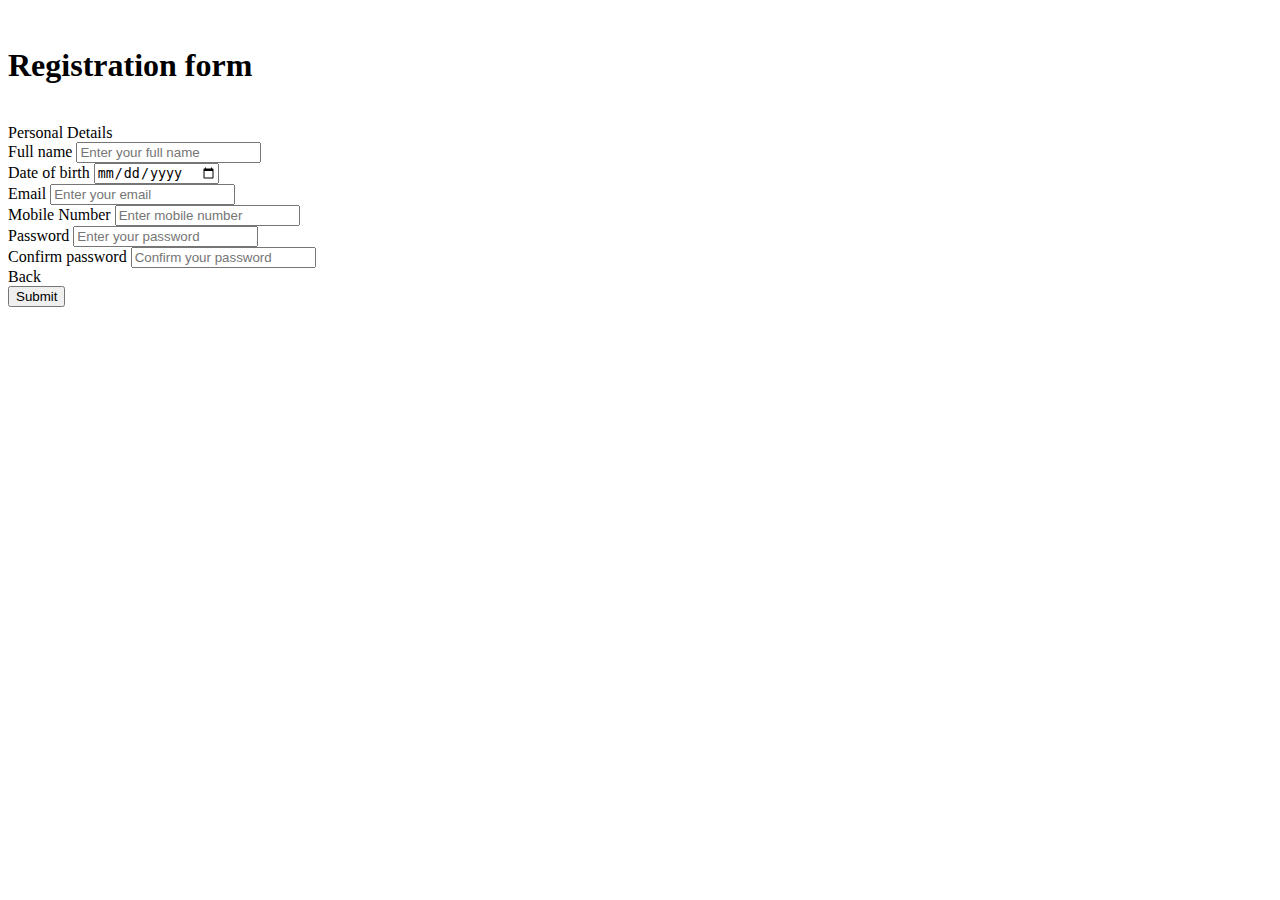
==== innerve form.html @ b62fab98 "Add files via upload" ====
<!DOCTYPE html>
<!-- saved from url=(0051)file:///C:/xampp/htdocs/website/innerve%20form.html -->
<html lang="en"><head><meta http-equiv="Content-Type" content="text/html; charset=UTF-8">
    
    <meta http-equiv="X-UA-Compatible" content="IE=edge">
    <meta name="viewport" content="width=device-width, initial-scale=1.0">
    
    <!----======== CSS ======== -->
    <link rel="stylesheet" href="innerve form_files\stylesheet.css">
     
    <!----===== Iconscout CSS ===== -->
    <link rel="stylesheet" href="./innerve form_files/line.css">

    <!--<title>Responsive Regisration Form </title>--> 
</head>
<body>
    <div class="container"><br>
        <h1 class=" xyz">Registration form </h1><br>
       
        <form action="#" method="post">
            <div class="form first">
                <div class="details personal">
                    <span class="title">Personal Details</span>

                    <div class="fields">
                        <div class="input-field">
                            <label>Full name</label>
                            <input type="text" placeholder="Enter your full name" name="fullname" required="">
                        </div>

                        <div class="input-field">
                            <label>Date of birth</label>
                            <input type="date" placeholder="Enter your dateofbirth" name="dateofbirth" required="">
                        </div>

                        <div class="input-field">
                            <label>Email</label>
                            <input type="text" placeholder="Enter your email" name="email" required="">
                        </div>

                        <div class="input-field">
                            <label>Mobile Number</label>
                            <input type="number" placeholder="Enter mobile number" name="number" required="">
                        </div>
                      
                        <div class="input-field">
                            <label>Password</label>
                            <input type="password" placeholder="Enter your password" name="password" required="">
                        </div>
                        <div class="input-field">
                            <label>Confirm password</label>
                            <input type="password" placeholder="Confirm your password" name="confirm_password" required="">
                        </div>
                      

                      

                       
                            
                          
                        </div>
                        


                        
                    <div class="buttons">
                           <div class="backBtn">
                                <i class="uil uil-navigator"></i>
                                <span class="btnText">Back</span>
                            </div>
                            
                            <button class="sumbit">
                                <span class="btnText">Submit</span>
                                <i class="uil uil-navigator"></i>
                            </button>
                           </div>
                    </div> 
                </div>
            </form>
        </div>
    
        <!--<script src="script.js"></script>-->
    
    
    </body></html>
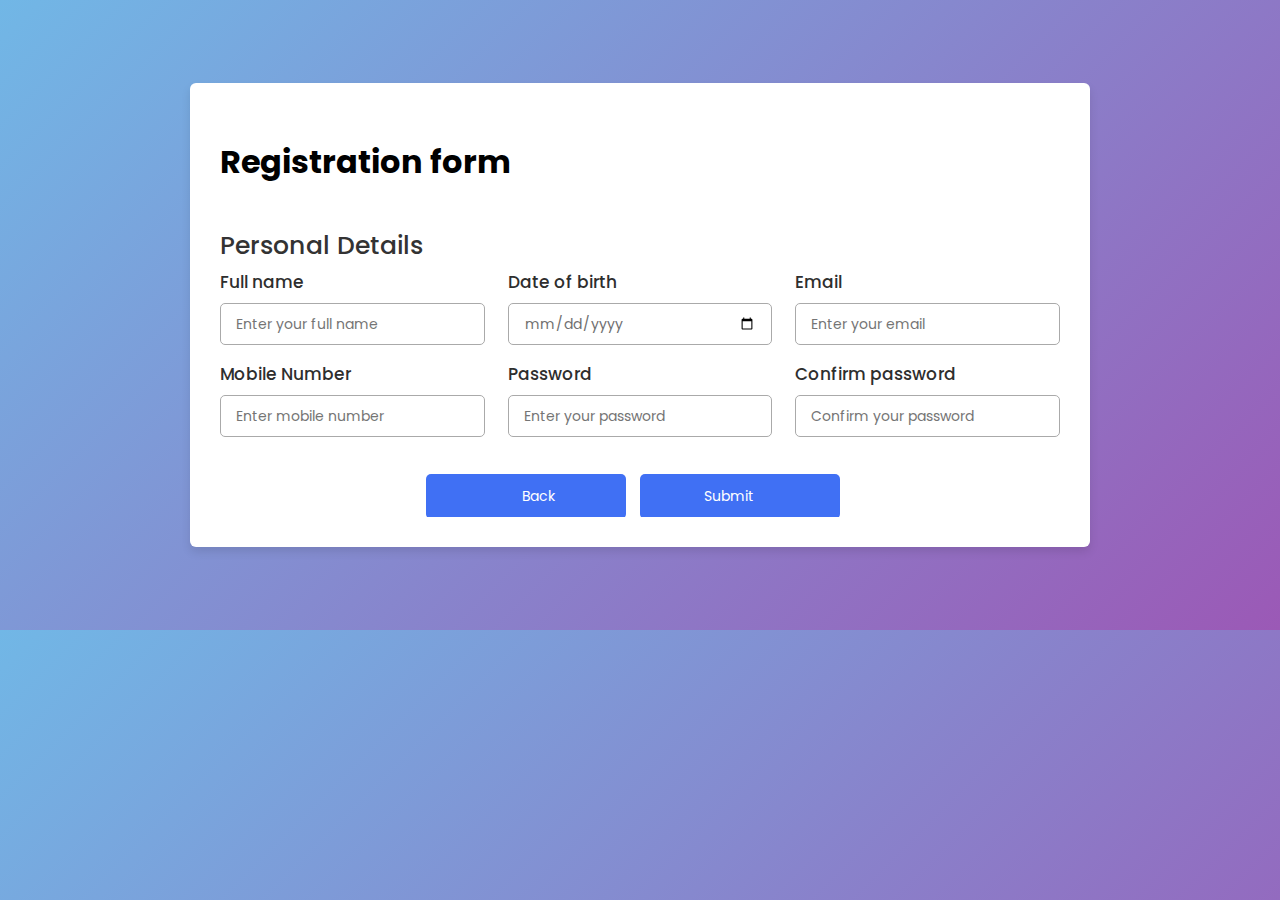
==== commit b8850f6a: "Update innerve form.html" ====
--- a/innerve form.html
+++ b/innerve form.html
@@ -6,10 +6,10 @@
     <meta name="viewport" content="width=device-width, initial-scale=1.0">
     
     <!----======== CSS ======== -->
-    <link rel="stylesheet" href="innerve form_files\stylesheet.css">
+    <link rel="stylesheet" href="stylesheet.css">
      
     <!----===== Iconscout CSS ===== -->
-    <link rel="stylesheet" href="./innerve form_files/line.css">
+    <link rel="stylesheet" href="line.css">
 
     <!--<title>Responsive Regisration Form </title>--> 
 </head>
@@ -82,4 +82,4 @@
         <!--<script src="script.js"></script>-->
     
     
-    </body></html>+    </body></html>
--- a/stylesheet.css
+++ b/stylesheet.css
@@ -0,0 +1,187 @@
+/* ===== Google Font Import - Poppins ===== */
+@import url('https://fonts.googleapis.com/css2?family=Poppins:wght@200;300;400;500;600&display=swap');
+*{
+    margin: 0;
+    padding: 0;
+    box-sizing: border-box;
+    font-family: 'Poppins', sans-serif;
+}
+body{
+    min-height: 70vh;
+    display: flex;
+    align-items: center;
+    justify-content: center;
+    padding: 20px;
+    background:linear-gradient(135deg,#71b7e6,#9b59b6);
+}
+.container{
+    position: relative;
+    max-width: 900px;
+    width: 100%;
+    border-radius: 6px;
+    
+    padding: 30px;
+    margin: 0 15px;
+    background-color: #fff;
+    box-shadow: 0 5px 10px rgba(0,0,0,0.1);
+}
+
+
+
+.container header{
+    position: relative;
+    font-size: 30px;
+    font-weight: 600;
+    color: #333;
+}
+.container header::before{
+    content: "";
+    position: absolute;
+    left: 0;
+    bottom: 0px;
+    height: 3px;
+    width: 27px;
+    border-radius: 8px;
+    background-color: #4070f4;
+}
+.container form{
+    position: relative;
+    margin-top: 16px;
+    min-height: 290px;
+    background-color: rgba(255, 255, 255, 0.549);
+    overflow: hidden;
+}
+.container form .form{
+    position: absolute;
+    background-color: #fff;
+    transition: 0.3s ease;
+}
+.container form .form.second{
+    opacity: 0;
+    pointer-events: none;
+    transform: translateX(100%);
+}
+form.secActive .form.second{
+    opacity: 1;
+    pointer-events: auto;
+    transform: translateX(0);
+}
+form.secActive .form.first{
+    opacity: 0;
+    pointer-events: none;
+    transform: translateX(-100%);
+}
+.container form .title{
+    display: block;
+    margin-bottom: 0px;
+    font-size: 25px;
+    font-weight: 500;
+    margin: 0px 0;
+    color: #333;
+}
+.container form .fields{
+    display: flex;
+    align-items: center;
+    justify-content: space-between;
+    flex-wrap: wrap;
+}
+form .fields .input-field{
+    display: flex;
+    width: calc(100% / 3 - 15px);
+    flex-direction: column;
+    margin: 4px 0;
+}
+.input-field label{
+    font-size: 17px;
+    font-weight: 500;
+    color: #2e2e2e;
+}
+.input-field input, select{
+    outline: none;
+    font-size: 14px;
+    font-weight: 400;
+    color: #333;
+    border-radius: 5px;
+    border: 1px solid #aaa;
+    padding: 0 15px;
+    height: 42px;
+    margin: 8px 0;
+}
+
+
+.input-field input :focus,
+.input-field select:focus{
+    box-shadow: 0 3px 6px rgba(0,0,0,0.13);
+}
+.input-field select,
+.input-field input[type="date"]{
+    color: #707070;
+}
+.input-field input[type="date"]:valid{
+    color: #333;
+}
+.container form .buttons{
+    display: flex;
+    align-items: center;
+    justify-content: center;
+}
+
+
+.container form button, .backBtn{
+    display: flex;
+    align-items: center;
+    justify-content: center;
+    height: 45px;
+    max-width: 200px;
+    width: 100%;
+    border: none;
+    outline: none;
+    color: #fff;
+    border-radius: 5px;
+    margin: 25px 0;
+    background-color: #4070f4;
+    transition: all 0.3s linear;
+    cursor: pointer;
+}
+.container form .btnText{
+    font-size: 14px;
+    font-weight: 400;
+}
+form button:hover{
+    background-color: #265df2;
+}
+form button i,
+form .backBtn i{
+    margin: 0 6px;
+}
+form .backBtn i{
+    transform: rotate(180deg);
+}
+form .buttons{
+    display: flex;
+    align-items: center;
+}
+form .buttons button , .backBtn{
+    margin-right: 14px;
+}
+
+@media (max-width: 750px) {
+    .container{
+        max-width: 100%;
+    }
+    .container form{
+        overflow-y: scroll;
+    }
+    .container form::-webkit-scrollbar{
+       display: none;
+    }
+    form .fields .input-field{
+        width: calc(100% / 2 - 15px);
+    }
+}
+
+@media (max-width: 550px) {
+    form .fields .input-field{
+        width: 100%;
+    }
+}
--- a/line.css
+++ b/line.css
@@ -0,0 +1 @@
+@font-face{font-family:unicons-line;src:url(../fonts/line/unicons-0.eot);src:url(../fonts/line/unicons-0.eot#iefix) format('embedded-opentype'),url(../fonts/line/unicons-0.woff2) format('woff2'),url(../fonts/line/unicons-0.woff) format('woff'),url(../fonts/line/unicons-0.ttf) format('truetype'),url(../fonts/line/unicons-0.svg#unicons) format('svg');font-weight:400;font-style:normal;unicode-range:U+E800-E83B}@font-face{font-family:unicons-line;src:url(../fonts/line/unicons-1.eot);src:url(../fonts/line/unicons-1.eot#iefix) format('embedded-opentype'),url(../fonts/line/unicons-1.woff2) format('woff2'),url(../fonts/line/unicons-1.woff) format('woff'),url(../fonts/line/unicons-1.ttf) format('truetype'),url(../fonts/line/unicons-1.svg#unicons) format('svg');font-weight:400;font-style:normal;unicode-range:U+E83C-E877}@font-face{font-family:unicons-line;src:url(../fonts/line/unicons-10.eot);src:url(../fonts/line/unicons-10.eot#iefix) format('embedded-opentype'),url(../fonts/line/unicons-10.woff2) format('woff2'),url(../fonts/line/unicons-10.woff) format('woff'),url(../fonts/line/unicons-10.ttf) format('truetype'),url(../fonts/line/unicons-10.svg#unicons) format('svg');font-weight:400;font-style:normal;unicode-range:U+EA5B-EA96}@font-face{font-family:unicons-line;src:url(../fonts/line/unicons-11.eot);src:url(../fonts/line/unicons-11.eot#iefix) format('embedded-opentype'),url(../fonts/line/unicons-11.woff2) format('woff2'),url(../fonts/line/unicons-11.woff) format('woff'),url(../fonts/line/unicons-11.ttf) format('truetype'),url(../fonts/line/unicons-11.svg#unicons) format('svg');font-weight:400;font-style:normal;unicode-range:U+EA97-EAD4}@font-face{font-family:unicons-line;src:url(../fonts/line/unicons-12.eot);src:url(../fonts/line/unicons-12.eot#iefix) format('embedded-opentype'),url(../fonts/line/unicons-12.woff2) format('woff2'),url(../fonts/line/unicons-12.woff) format('woff'),url(../fonts/line/unicons-12.ttf) format('truetype'),url(../fonts/line/unicons-12.svg#unicons) format('svg');font-weight:400;font-style:normal;unicode-range:U+EAD5-EB11}@font-face{font-family:unicons-line;src:url(../fonts/line/unicons-13.eot);src:url(../fonts/line/unicons-13.eot#iefix) format('embedded-opentype'),url(../fonts/line/unicons-13.woff2) format('woff2'),url(../fonts/line/unicons-13.woff) format('woff'),url(../fonts/line/unicons-13.ttf) format('truetype'),url(../fonts/line/unicons-13.svg#unicons) format('svg');font-weight:400;font-style:normal;unicode-range:U+EB12-EB4D}@font-face{font-family:unicons-line;src:url(../fonts/line/unicons-14.eot);src:url(../fonts/line/unicons-14.eot#iefix) format('embedded-opentype'),url(../fonts/line/unicons-14.woff2) format('woff2'),url(../fonts/line/unicons-14.woff) format('woff'),url(../fonts/line/unicons-14.ttf) format('truetype'),url(../fonts/line/unicons-14.svg#unicons) format('svg');font-weight:400;font-style:normal;unicode-range:U+EB4E-EB89}@font-face{font-family:unicons-line;src:url(../fonts/line/unicons-15.eot);src:url(../fonts/line/unicons-15.eot#iefix) format('embedded-opentype'),url(../fonts/line/unicons-15.woff2) format('woff2'),url(../fonts/line/unicons-15.woff) format('woff'),url(../fonts/line/unicons-15.ttf) format('truetype'),url(../fonts/line/unicons-15.svg#unicons) format('svg');font-weight:400;font-style:normal;unicode-range:U+EB8A-EBC5}@font-face{font-family:unicons-line;src:url(../fonts/line/unicons-16.eot);src:url(../fonts/line/unicons-16.eot#iefix) format('embedded-opentype'),url(../fonts/line/unicons-16.woff2) format('woff2'),url(../fonts/line/unicons-16.woff) format('woff'),url(../fonts/line/unicons-16.ttf) format('truetype'),url(../fonts/line/unicons-16.svg#unicons) format('svg');font-weight:400;font-style:normal;unicode-range:U+EBC6-EC01}@font-face{font-family:unicons-line;src:url(../fonts/line/unicons-17.eot);src:url(../fonts/line/unicons-17.eot#iefix) format('embedded-opentype'),url(../fonts/line/unicons-17.woff2) format('woff2'),url(../fonts/line/unicons-17.woff) format('woff'),url(../fonts/line/unicons-17.ttf) format('truetype'),url(../fonts/line/unicons-17.svg#unicons) format('svg');font-weight:400;font-style:normal;unicode-range:U+EC02-EC3D}@font-face{font-family:unicons-line;src:url(../fonts/line/unicons-18.eot);src:url(../fonts/line/unicons-18.eot#iefix) format('embedded-opentype'),url(../fonts/line/unicons-18.woff2) format('woff2'),url(../fonts/line/unicons-18.woff) format('woff'),url(../fonts/line/unicons-18.ttf) format('truetype'),url(../fonts/line/unicons-18.svg#unicons) format('svg');font-weight:400;font-style:normal;unicode-range:U+EC3E-EC79}@font-face{font-family:unicons-line;src:url(../fonts/line/unicons-19.eot);src:url(../fonts/line/unicons-19.eot#iefix) format('embedded-opentype'),url(../fonts/line/unicons-19.woff2) format('woff2'),url(../fonts/line/unicons-19.woff) format('woff'),url(../fonts/line/unicons-19.ttf) format('truetype'),url(../fonts/line/unicons-19.svg#unicons) format('svg');font-weight:400;font-style:normal;unicode-range:U+EC7A-ECB5}@font-face{font-family:unicons-line;src:url(../fonts/line/unicons-2.eot);src:url(../fonts/line/unicons-2.eot#iefix) format('embedded-opentype'),url(../fonts/line/unicons-2.woff2) format('woff2'),url(../fonts/line/unicons-2.woff) format('woff'),url(../fonts/line/unicons-2.ttf) format('truetype'),url(../fonts/line/unicons-2.svg#unicons) format('svg');font-weight:400;font-style:normal;unicode-range:U+E878-E8B3}@font-face{font-family:unicons-line;src:url(../fonts/line/unicons-20.eot);src:url(../fonts/line/unicons-20.eot#iefix) format('embedded-opentype'),url(../fonts/line/unicons-20.woff2) format('woff2'),url(../fonts/line/unicons-20.woff) format('woff'),url(../fonts/line/unicons-20.ttf) format('truetype'),url(../fonts/line/unicons-20.svg#unicons) format('svg');font-weight:400;font-style:normal;unicode-range:U+ECB6-ECB9}@font-face{font-family:unicons-line;src:url(../fonts/line/unicons-3.eot);src:url(../fonts/line/unicons-3.eot#iefix) format('embedded-opentype'),url(../fonts/line/unicons-3.woff2) format('woff2'),url(../fonts/line/unicons-3.woff) format('woff'),url(../fonts/line/unicons-3.ttf) format('truetype'),url(../fonts/line/unicons-3.svg#unicons) format('svg');font-weight:400;font-style:normal;unicode-range:U+E8B4-E8EF}@font-face{font-family:unicons-line;src:url(../fonts/line/unicons-4.eot);src:url(../fonts/line/unicons-4.eot#iefix) format('embedded-opentype'),url(../fonts/line/unicons-4.woff2) format('woff2'),url(../fonts/line/unicons-4.woff) format('woff'),url(../fonts/line/unicons-4.ttf) format('truetype'),url(../fonts/line/unicons-4.svg#unicons) format('svg');font-weight:400;font-style:normal;unicode-range:U+E8F0-E92B}@font-face{font-family:unicons-line;src:url(../fonts/line/unicons-5.eot);src:url(../fonts/line/unicons-5.eot#iefix) format('embedded-opentype'),url(../fonts/line/unicons-5.woff2) format('woff2'),url(../fonts/line/unicons-5.woff) format('woff'),url(../fonts/line/unicons-5.ttf) format('truetype'),url(../fonts/line/unicons-5.svg#unicons) format('svg');font-weight:400;font-style:normal;unicode-range:U+E92C-E967}@font-face{font-family:unicons-line;src:url(../fonts/line/unicons-6.eot);src:url(../fonts/line/unicons-6.eot#iefix) format('embedded-opentype'),url(../fonts/line/unicons-6.woff2) format('woff2'),url(../fonts/line/unicons-6.woff) format('woff'),url(../fonts/line/unicons-6.ttf) format('truetype'),url(../fonts/line/unicons-6.svg#unicons) format('svg');font-weight:400;font-style:normal;unicode-range:U+E968-E9A4}@font-face{font-family:unicons-line;src:url(../fonts/line/unicons-7.eot);src:url(../fonts/line/unicons-7.eot#iefix) format('embedded-opentype'),url(../fonts/line/unicons-7.woff2) format('woff2'),url(../fonts/line/unicons-7.woff) format('woff'),url(../fonts/line/unicons-7.ttf) format('truetype'),url(../fonts/line/unicons-7.svg#unicons) format('svg');font-weight:400;font-style:normal;unicode-range:U+E9A5-E9E1}@font-face{font-family:unicons-line;src:url(../fonts/line/unicons-8.eot);src:url(../fonts/line/unicons-8.eot#iefix) format('embedded-opentype'),url(../fonts/line/unicons-8.woff2) format('woff2'),url(../fonts/line/unicons-8.woff) format('woff'),url(../fonts/line/unicons-8.ttf) format('truetype'),url(../fonts/line/unicons-8.svg#unicons) format('svg');font-weight:400;font-style:normal;unicode-range:U+E9E2-EA1D}@font-face{font-family:unicons-line;src:url(../fonts/line/unicons-9.eot);src:url(../fonts/line/unicons-9.eot#iefix) format('embedded-opentype'),url(../fonts/line/unicons-9.woff2) format('woff2'),url(../fonts/line/unicons-9.woff) format('woff'),url(../fonts/line/unicons-9.ttf) format('truetype'),url(../fonts/line/unicons-9.svg#unicons) format('svg');font-weight:400;font-style:normal;unicode-range:U+EA1E-EA5A}[class^=uil-]:before,[class*=" uil-"]:before{font-family:unicons-line;font-style:normal;font-weight:400;speak:none;display:inline-block;text-decoration:inherit;font-variant:normal;text-transform:none;line-height:1;-webkit-font-smoothing:antialiased;-moz-osx-font-smoothing:grayscale}[class*=uil-].flip-horizontal:before{transform:scaleX(-1)}[class*=uil-].flip-horizontal.rotate-90:before{transform:rotate(90deg) scaleX(-1)}[class*=uil-].flip-horizontal.rotate-180:before{transform:rotate(180deg) scaleX(-1)}[class*=uil-].flip-horizontal.rotate-270:before{transform:rotate(270deg) scaleX(-1)}[class*=uil-].flip-horizontal.flip-vertical:before{transform:scale(-1)}[class*=uil-].flip-horizontal.flip-vertical.rotate-90:before{transform:rotate(90deg) scale(-1)}[class*=uil-].flip-horizontal.flip-vertical.rotate-180:before{transform:rotate(180deg) scale(-1)}[class*=uil-].flip-horizontal.flip-vertical.rotate-270:before{transform:rotate(270deg) scale(-1)}[class*=uil-].flip-vertical:before{transform:scaleY(-1)}[class*=uil-].flip-vertical.rotate-90:before{transform:rotate(90deg) scaleY(-1)}[class*=uil-].flip-vertical.rotate-180:before{transform:rotate(180deg) scaleY(-1)}[class*=uil-].flip-vertical.rotate-270:before{transform:rotate(270deg) scaleY(-1)}[class*=uil-].rotate-90:before{transform:rotate(90deg)}[class*=uil-].rotate-180:before{transform:rotate(180deg)}[class*=uil-].rotate-270:before{transform:rotate(270deg)}.uil-comment-block:before{content:'\e800'}.uil-comment-alt-edit:before{content:'\e801'}.uil-comments:before{content:'\e802'}.uil-comment-alt-search:before{content:'\e803'}.uil-comment-shield:before{content:'\e804'}.uil-comment-alt-dots:before{content:'\e805'}.uil-comment-download:before{content:'\e806'}.uil-comment-check:before{content:'\e807'}.uil-comment-alt-chart-lines:before{content:'\e808'}.uil-comment-alt-download:before{content:'\e809'}.uil-comment-alt-lock:before{content:'\e80a'}.uil-comment-medical:before{content:'\e80b'}.uil-comment-alt-heart:before{content:'\e80c'}.uil-comment:before{content:'\e80d'}.uil-comment-alt-share:before{content:'\e80e'}.uil-comment-alt-upload:before{content:'\e80f'}.uil-comment-dots:before{content:'\e810'}.uil-comment-alt-lines:before{content:'\e811'}.uil-comment-lock:before{content:'\e812'}.uil-comment-heart:before{content:'\e813'}.uil-comment-info-alt:before{content:'\e814'}.uil-comment-upload:before{content:'\e815'}.uil-comment-alt-medical:before{content:'\e816'}.uil-chat-info:before{content:'\e817'}.uil-comment-alt-notes:before{content:'\e818'}.uil-comment-alt-plus:before{content:'\e819'}.uil-comment-alt-image:before{content:'\e81a'}.uil-comment-share:before{content:'\e81b'}.uil-comment-edit:before{content:'\e81c'}.uil-comment-alt-block:before{content:'\e81d'}.uil-comment-chart-line:before{content:'\e81e'}.uil-comment-alt-question:before{content:'\e81f'}.uil-comment-lines:before{content:'\e820'}.uil-comment-redo:before{content:'\e821'}.uil-comment-alt-check:before{content:'\e822'}.uil-comment-alt-shield:before{content:'\e823'}.uil-chat:before{content:'\e824'}.uil-comment-alt-message:before{content:'\e825'}.uil-comment-search:before{content:'\e826'}.uil-chat-bubble-user:before{content:'\e827'}.uil-comments-alt:before{content:'\e828'}.uil-comment-image:before{content:'\e829'}.uil-comment-alt:before{content:'\e82a'}.uil-comment-verify:before{content:'\e82b'}.uil-comment-plus:before{content:'\e82c'}.uil-comment-question:before{content:'\e82d'}.uil-comment-notes:before{content:'\e82e'}.uil-comment-alt-exclamation:before{content:'\e82f'}.uil-comment-exclamation:before{content:'\e830'}.uil-no-entry:before{content:'\e831'}.uil-screw:before{content:'\e832'}.uil-tape:before{content:'\e833'}.uil-paint-tool:before{content:'\e834'}.uil-comment-alt-verify:before{content:'\e835'}.uil-comment-alt-redo:before{content:'\e836'}.uil-trowel:before{content:'\e837'}.uil-drill:before{content:'\e838'}.uil-comment-info:before{content:'\e839'}.uil-jackhammer:before{content:'\e83a'}.uil-comment-alt-info:before{content:'\e83b'}.uil-wheel-barrow:before{content:'\e83c'}.uil-comment-message:before{content:'\e83d'}.uil-shovel:before{content:'\e83e'}.uil-keyhole-square:before{content:'\e83f'}.uil-keyhole-circle:before{content:'\e840'}.uil-traffic-barrier:before{content:'\e841'}.uil-keyhole-square-full:before{content:'\e842'}.uil-wall:before{content:'\e843'}.uil-constructor:before{content:'\e844'}.uil-hard-hat:before{content:'\e845'}.uil-shield-exclamation:before{content:'\e846'}.uil-lock-open-alt:before{content:'\e847'}.uil-unlock:before{content:'\e848'}.uil-unlock-alt:before{content:'\e849'}.uil-heart-alt:before{content:'\e84a'}.uil-octagon:before{content:'\e84b'}.uil-lock:before{content:'\e84c'}.uil-triangle:before{content:'\e84d'}.uil-star:before{content:'\e84e'}.uil-shield-slash:before{content:'\e84f'}.uil-lock-access:before{content:'\e850'}.uil-pentagon:before{content:'\e851'}.uil-shield-check:before{content:'\e852'}.uil-square:before{content:'\e853'}.uil-shield-question:before{content:'\e854'}.uil-padlock:before{content:'\e855'}.uil-wheelchair:before{content:'\e856'}.uil-lock-alt:before{content:'\e857'}.uil-polygon:before{content:'\e858'}.uil-circle:before{content:'\e859'}.uil-copyright:before{content:'\e85a'}.uil-closed-captioning:before{content:'\e85b'}.uil-trademark:before{content:'\e85c'}.uil-heart:before{content:'\e85d'}.uil-parking-circle:before{content:'\e85e'}.uil-mars:before{content:'\e85f'}.uil-sad-squint:before{content:'\e860'}.uil-registered:before{content:'\e861'}.uil-nerd:before{content:'\e862'}.uil-smile:before{content:'\e863'}.uil-meh-alt:before{content:'\e864'}.uil-annoyed:before{content:'\e865'}.uil-sad-dizzy:before{content:'\e866'}.uil-sad:before{content:'\e867'}.uil-servicemark:before{content:'\e868'}.uil-closed-captioning-slash:before{content:'\e869'}.uil-venus:before{content:'\e86a'}.uil-creative-commons-pd:before{content:'\e86b'}.uil-frown:before{content:'\e86c'}.uil-accessible-icon-alt:before{content:'\e86d'}.uil-squint:before{content:'\e86e'}.uil-meh:before{content:'\e86f'}.uil-silence:before{content:'\e870'}.uil-dizzy-meh:before{content:'\e871'}.uil-parking-square:before{content:'\e872'}.uil-shield:before{content:'\e873'}.uil-smile-dizzy:before{content:'\e874'}.uil-ninja:before{content:'\e875'}.uil-smile-beam:before{content:'\e876'}.uil-laughing:before{content:'\e877'}.uil-previous:before{content:'\ea5b'}.uil-film:before{content:'\ea5c'}.uil-image-broken:before{content:'\ea5d'}.uil-incoming-call:before{content:'\ea5e'}.uil-image-check:before{content:'\ea5f'}.uil-image-plus:before{content:'\ea60'}.uil-video:before{content:'\ea61'}.uil-camera-plus:before{content:'\ea62'}.uil-play:before{content:'\ea63'}.uil-cloud-question:before{content:'\ea64'}.uil-skip-forward:before{content:'\ea65'}.uil-image-lock:before{content:'\ea66'}.uil-skip-forward-circle:before{content:'\ea67'}.uil-skip-forward-alt:before{content:'\ea68'}.uil-step-backward-circle:before{content:'\ea69'}.uil-boombox:before{content:'\ea6a'}.uil-step-backward-alt:before{content:'\ea6b'}.uil-image-share:before{content:'\ea6c'}.uil-cloud-database-tree:before{content:'\ea6d'}.uil-snowflake:before{content:'\ea6e'}.uil-temperature-quarter:before{content:'\ea6f'}.uil-cloud-showers-heavy:before{content:'\ea70'}.uil-fahrenheit:before{content:'\ea71'}.uil-snowflake-alt:before{content:'\ea72'}.uil-cloud-wind:before{content:'\ea73'}.uil-tornado:before{content:'\ea74'}.uil-cloud-sun-hail:before{content:'\ea75'}.uil-cloud:before{content:'\ea76'}.uil-image-edit:before{content:'\ea77'}.uil-cloud-moon-hail:before{content:'\ea78'}.uil-temperature-empty:before{content:'\ea79'}.uil-cloud-sun-rain:before{content:'\ea7a'}.uil-thunderstorm:before{content:'\ea7b'}.uil-thunderstorm-sun:before{content:'\ea7c'}.uil-temperature-three-quarter:before{content:'\ea7d'}.uil-thunderstorm-moon:before{content:'\ea7e'}.uil-snow-flake:before{content:'\ea7f'}.uil-raindrops:before{content:'\ea80'}.uil-forecastcloud-moon-tear:before{content:'\ea81'}.uil-cloud-rain:before{content:'\ea82'}.uil-cloud-sun-tear:before{content:'\ea83'}.uil-cloud-moon-showers:before{content:'\ea84'}.uil-cloud-rain-sun:before{content:'\ea85'}.uil-cloud-showers-alt:before{content:'\ea86'}.uil-cloud-showers:before{content:'\ea87'}.uil-cloud-hail:before{content:'\ea88'}.uil-cloud-drizzle:before{content:'\ea89'}.uil-cloud-moon:before{content:'\ea8a'}.uil-moon:before{content:'\ea8b'}.uil-cloud-moon-rain:before{content:'\ea8c'}.uil-moonset:before{content:'\ea8d'}.uil-celsius:before{content:'\ea8e'}.uil-image-upload:before{content:'\ea8f'}.uil-cloud-sun-meatball:before{content:'\ea90'}.uil-windsock:before{content:'\ea91'}.uil-stop-circle:before{content:'\ea92'}.uil-temperature-plus:before{content:'\ea93'}.uil-moon-eclipse:before{content:'\ea94'}.uil-vertical-align-top:before{content:'\ea95'}.uil-cloud-meatball:before{content:'\ea96'}.uil-temperature:before{content:'\ea97'}.uil-cloud-moon-meatball:before{content:'\ea98'}.uil-flip-h-alt:before{content:'\ea99'}.uil-vector-square-alt:before{content:'\ea9a'}.uil-object-ungroup:before{content:'\ea9b'}.uil-th:before{content:'\ea9c'}.uil-images:before{content:'\ea9d'}.uil-temperature-minus:before{content:'\ea9e'}.uil-flip-v:before{content:'\ea9f'}.uil-cloud-sun-rain-alt:before{content:'\eaa0'}.uil-square-full:before{content:'\eaa2'}.uil-vertical-distribute-bottom:before{content:'\eaa3'}.uil-panorama-h-alt:before{content:'\eaa4'}.uil-pathfinder-unite:before{content:'\eaa5'}.uil-wind:before{content:'\eaa6'}.uil-vector-square:before{content:'\eaa7'}.uil-vertical-align-bottom:before{content:'\eaa8'}.uil-ruler:before{content:'\eaa9'}.uil-object-group:before{content:'\eaaa'}.uil-panorama-v:before{content:'\eaab'}.uil-panorama-h:before{content:'\eaac'}.uil-temperature-half:before{content:'\eaad'}.uil-layers-alt:before{content:'\eaaf'}.uil-line-alt:before{content:'\eab0'}.uil-image-resize-landscape:before{content:'\eab1'}.uil-image-resize-square:before{content:'\eab2'}.uil-pathfinder:before{content:'\eab3'}.uil-flip-h:before{content:'\eab4'}.uil-horizontal-distribution-right:before{content:'\eab5'}.uil-horizontal-distribution-left:before{content:'\eab6'}.uil-horizontal-distribution-center:before{content:'\eab7'}.uil-horizontal-align-center:before{content:'\eab8'}.uil-ruler-combined:before{content:'\eab9'}.uil-horizontal-align-right:before{content:'\eaba'}.uil-horizontal-align-left:before{content:'\eabb'}.uil-table:before{content:'\eabc'}.uil-th-slash:before{content:'\eabd'}.uil-crop-alt-rotate-right:before{content:'\eabe'}.uil-apps:before{content:'\eabf'}.uil-exclude:before{content:'\eac0'}.uil-crop-alt:before{content:'\eac1'}.uil-grids:before{content:'\eac2'}.uil-flip-v-alt:before{content:'\eac3'}.uil-vertical-distribution-center:before{content:'\eac4'}.uil-crop-alt-rotate-left:before{content:'\eac5'}.uil-vertical-distribution-top:before{content:'\eac6'}.uil-brush-alt:before{content:'\eac7'}.uil-circle-layer:before{content:'\eac8'}.uil-modem:before{content:'\eac9'}.uil-webcam:before{content:'\eaca'}.uil-hdd:before{content:'\eacb'}.uil-monitor:before{content:'\eacc'}.uil-dice-four:before{content:'\eacd'}.uil-wifi-router:before{content:'\eace'}.uil-dice-five:before{content:'\eacf'}.uil-dice-one:before{content:'\ead0'}.uil-dice-two:before{content:'\ead1'}.uil-dice-six:before{content:'\ead2'}.uil-windy:before{content:'\ead3'}.uil-swatchbook:before{content:'\ead4'}.uil-cancel:before{content:'\ead5'}.uil-clouds:before{content:'\ead6'}.uil-mountains-sun:before{content:'\ead7'}.uil-history:before{content:'\ead8'}.uil-n-a:before{content:'\ead9'}.uil-plane:before{content:'\eada'}.uil-plane-departure:before{content:'\eadb'}.uil-auto-flash:before{content:'\eadc'}.uil-glass-martini:before{content:'\eadd'}.uil-mobile-vibrate:before{content:'\eade'}.uil-trees:before{content:'\eadf'}.uil-voicemail:before{content:'\eae0'}.uil-voicemail-rectangle:before{content:'\eae1'}.uil-plane-fly:before{content:'\eae2'}.uil-sync-exclamation:before{content:'\eae3'}.uil-tachometer-fast:before{content:'\eae4'}.uil-sign-in-alt:before{content:'\eae5'}.uil-archive-alt:before{content:'\eae6'}.uil-power:before{content:'\eae7'}.uil-pizza-slice:before{content:'\eae9'}.uil-refresh:before{content:'\eaea'}.uil-anchor:before{content:'\eaeb'}.uil-sync-slash:before{content:'\eaec'}.uil-upload:before{content:'\eaed'}.uil-glass:before{content:'\eaee'}.uil-sign-out-alt:before{content:'\eaef'}.uil-newspaper:before{content:'\eaf0'}.uil-signin:before{content:'\eaf1'}.uil-processor:before{content:'\eaf2'}.uil-hunting:before{content:'\eaf3'}.uil-coffee:before{content:'\eaf4'}.uil-history-alt:before{content:'\eaf5'}.uil-weight:before{content:'\eaf6'}.uil-plane-arrival:before{content:'\eaf7'}.uil-gift:before{content:'\eaf8'}.uil-circuit:before{content:'\eaf9'}.uil-archive:before{content:'\eafa'}.uil-ban:before{content:'\eafb'}.uil-crosshair-alt:before{content:'\eafc'}.uil-crosshair:before{content:'\eafd'}.uil-record-audio:before{content:'\eafe'}.uil-flower:before{content:'\eaff'}.uil-airplay:before{content:'\eb00'}.uil-rss-interface:before{content:'\eb01'}.uil-equal-circle:before{content:'\eb02'}.uil-shutter:before{content:'\eb03'}.uil-microphone-slash:before{content:'\eb04'}.uil-life-ring:before{content:'\eb05'}.uil-sliders-v-alt:before{content:'\eb06'}.uil-compact-disc:before{content:'\eb07'}.uil-sitemap:before{content:'\eb08'}.uil-sliders-v:before{content:'\eb09'}.uil-shutter-alt:before{content:'\eb0a'}.uil-clapper-board:before{content:'\eb0b'}.uil-water:before{content:'\eb0c'}.uil-rainbow:before{content:'\eb0d'}.uil-desert:before{content:'\eb0e'}.uil-sunset:before{content:'\eb0f'}.uil-mountains:before{content:'\eb10'}.uil-bolt-slash:before{content:'\eb11'}.uil-telescope:before{content:'\eb12'}.uil-sperms:before{content:'\eb13'}.uil-game-structure:before{content:'\eb14'}.uil-ticket:before{content:'\eb15'}.uil-presentation-play:before{content:'\eb16'}.uil-book-open:before{content:'\eb17'}.uil-notebooks:before{content:'\eb18'}.uil-award-alt:before{content:'\eb19'}.uil-bug:before{content:'\eb1a'}.uil-browser:before{content:'\eb1b'}.uil-rss-alt:before{content:'\eb1c'}.uil-building:before{content:'\eb1d'}.uil-lamp:before{content:'\eb1e'}.uil-heart-rate:before{content:'\eb1f'}.uil-swimmer:before{content:'\eb20'}.uil-pump:before{content:'\eb21'}.uil-crockery:before{content:'\eb22'}.uil-message:before{content:'\eb23'}.uil-bed-double:before{content:'\eb24'}.uil-rope-way:before{content:'\eb25'}.uil-water-glass:before{content:'\eb26'}.uil-rotate-360:before{content:'\eb27'}.uil-feedback:before{content:'\eb28'}.uil-bed:before{content:'\eb29'}.uil-utensils:before{content:'\eb2a'}.uil-align-center-h:before{content:'\eb2b'}.uil-baby-carriage:before{content:'\eb2c'}.uil-post-stamp:before{content:'\eb2d'}.uil-arrow-growth:before{content:'\eb2e'}.uil-enter:before{content:'\eb2f'}.uil-arrow:before{content:'\eb30'}.uil-arrows-shrink-h:before{content:'\eb31'}.uil-arrows-resize:before{content:'\eb32'}.uil-presentation:before{content:'\eb33'}.uil-arrows-h:before{content:'\eb34'}.uil-scaling-right:before{content:'\eb35'}.uil-import:before{content:'\eb36'}.uil-arrow-circle-down:before{content:'\eb37'}.uil-angle-double-down:before{content:'\eb38'}.uil-chart-down:before{content:'\eb39'}.uil-angle-down:before{content:'\eb3a'}.uil-expand-left:before{content:'\eb3b'}.uil-arrow-resize-diagonal:before{content:'\eb3c'}.uil-exchange-alt:before{content:'\eb3d'}.uil-angle-double-left:before{content:'\eb3e'}.uil-expand-alt:before{content:'\eb3f'}.uil-compress-arrows:before{content:'\eb40'}.uil-caret-right:before{content:'\eb41'}.uil-scroll-h:before{content:'\eb42'}.uil-angle-double-right:before{content:'\eb43'}.uil-arrow-to-bottom:before{content:'\eb44'}.uil-sort:before{content:'\eb45'}.uil-scaling-left:before{content:'\eb46'}.uil-arrows-resize-h:before{content:'\eb47'}.uil-arrow-from-top:before{content:'\eb48'}.uil-arrows-up-right:before{content:'\eb49'}.uil-arrows-left-down:before{content:'\eb4a'}.uil-arrows-right-down:before{content:'\eb4b'}.uil-arrows-h-alt:before{content:'\eb4c'}.uil-download-alt:before{content:'\eb4d'}.uil-compress-point:before{content:'\eb4e'}.uil-arrow-up-left:before{content:'\eb4f'}.uil-arrow-compress-h:before{content:'\eb50'}.uil-arrows-v-alt:before{content:'\eb51'}.uil-arrows-v:before{content:'\eb52'}.uil-arrows-shrink-v:before{content:'\eb53'}.uil-arrow-break:before{content:'\eb54'}.uil-align-center-v:before{content:'\eb55'}.uil-angle-up:before{content:'\eb56'}.uil-arrow-circle-up:before{content:'\eb57'}.uil-export:before{content:'\eb58'}.uil-arrows-resize-v:before{content:'\eb59'}.uil-upload-alt:before{content:'\eb5a'}.uil-arrow-up-right:before{content:'\eb5b'}.uil-corner-up-right:before{content:'\eb5c'}.uil-angle-double-up:before{content:'\eb5d'}.uil-sorting:before{content:'\eb5e'}.uil-exchange:before{content:'\eb5f'}.uil-corner-down-left:before{content:'\eb60'}.uil-corner-right-down:before{content:'\eb61'}.uil-corner-down-right:before{content:'\eb62'}.uil-corner-up-left:before{content:'\eb63'}.uil-corner-left-down:before{content:'\eb64'}.uil-maximize-left:before{content:'\eb65'}.uil-corner-up-right-alt:before{content:'\eb66'}.uil-corner-down-right-alt:before{content:'\eb67'}.uil-top-arrow-from-top:before{content:'\eb68'}.uil-top-arrow-to-top:before{content:'\eb69'}.uil-arrow-random:before{content:'\eb6a'}.uil-shuffle:before{content:'\eb6b'}.uil-direction:before{content:'\eb6c'}.uil-angle-right:before{content:'\eb6d'}.uil-arrow-circle-right:before{content:'\eb6e'}.uil-arrow-to-right:before{content:'\eb6f'}.uil-arrow-from-right:before{content:'\eb70'}.uil-expand-from-corner:before{content:'\eb71'}.uil-expand-arrows:before{content:'\eb72'}.uil-arrows-maximize:before{content:'\eb73'}.uil-arrow-down-left:before{content:'\eb74'}.uil-expand-arrows-alt:before{content:'\eb75'}.uil-compress-alt:before{content:'\eb76'}.uil-scroll:before{content:'\eb77'}.uil-arrow-circle-left:before{content:'\eb78'}.uil-angle-left:before{content:'\eb79'}.uil-arrows-merge:before{content:'\eb7a'}.uil-arrow-down-right:before{content:'\eb7b'}.uil-corner-up-left-alt:before{content:'\eb7c'}.uil-left-arrow-to-left:before{content:'\eb7d'}.uil-minus-path:before{content:'\eb7e'}.uil-left-arrow-from-left:before{content:'\eb7f'}.uil-repeat:before{content:'\eb80'}.uil-th-large:before{content:'\eb81'}.uil-line-spacing:before{content:'\eb82'}.uil-shrink:before{content:'\eb83'}.uil-compress-alt-left:before{content:'\eb84'}.uil-bring-front:before{content:'\eb85'}.uil-compress-lines:before{content:'\eb86'}.uil-bring-bottom:before{content:'\eb87'}.uil-compress-v:before{content:'\eb88'}.uil-spin:before{content:'\eb89'}.uil-border-out:before{content:'\eb8a'}.uil-border-horizontal:before{content:'\eb8b'}.uil-document-layout-left:before{content:'\eb8c'}.uil-compress:before{content:'\eb8d'}.uil-grip-horizontal-line:before{content:'\eb8e'}.uil-dialpad-alt:before{content:'\eb8f'}.uil-document-layout-center:before{content:'\eb90'}.uil-border-bottom:before{content:'\eb91'}.uil-dialpad:before{content:'\eb92'}.uil-document-layout-right:before{content:'\eb93'}.uil-align-center:before{content:'\eb94'}.uil-sort-amount-down:before{content:'\eb95'}.uil-align-center-alt:before{content:'\eb96'}.uil-align-letter-right:before{content:'\eb97'}.uil-border-alt:before{content:'\eb98'}.uil-align-center-justify:before{content:'\eb99'}.uil-align-alt:before{content:'\eb9a'}.uil-border-vertical:before{content:'\eb9b'}.uil-sort-amount-up:before{content:'\eb9c'}.uil-wrap-text:before{content:'\eb9d'}.uil-align-left-justify:before{content:'\eb9e'}.uil-angle-right-b:before{content:'\eb9f'}.uil-paragraph:before{content:'\eba0'}.uil-right-indent-alt:before{content:'\eba1'}.uil-border-right:before{content:'\eba2'}.uil-align-right-justify:before{content:'\eba3'}.uil-align:before{content:'\eba4'}.uil-border-clear:before{content:'\eba5'}.uil-align-right:before{content:'\eba6'}.uil-list-ui-alt:before{content:'\eba7'}.uil-left-indent:before{content:'\eba8'}.uil-left-indent-alt:before{content:'\eba9'}.uil-border-left:before{content:'\ebaa'}.uil-border-top:before{content:'\ebab'}.uil-align-justify:before{content:'\ebac'}.uil-subject:before{content:'\ebad'}.uil-bars:before{content:'\ebae'}.uil-eye:before{content:'\ebaf'}.uil-exposure-increase:before{content:'\ebb0'}.uil-bright:before{content:'\ebb1'}.uil-exposure-alt:before{content:'\ebb2'}.uil-capture:before{content:'\ebb3'}.uil-arrow-left:before{content:'\ebb4'}.uil-arrow-right:before{content:'\ebb5'}.uil-arrow-up:before{content:'\ebb6'}.uil-focus-target:before{content:'\ebb7'}.uil-external-link-alt:before{content:'\ebb8'}.uil-card-atm:before{content:'\ebb9'}.uil-focus-add:before{content:'\ebba'}.uil-focus:before{content:'\ebbb'}.uil-border-inner:before{content:'\ebbc'}.uil-glass-tea:before{content:'\ebbd'}.uil-streering:before{content:'\ebbe'}.uil-tv-retro-slash:before{content:'\ebbf'}.uil-wrench:before{content:'\ebc0'}.uil-football-american:before{content:'\ebc1'}.uil-water-drop-slash:before{content:'\ebc2'}.uil-layers:before{content:'\ebc3'}.uil-print-slash:before{content:'\ebc4'}.uil-android-phone-slash:before{content:'\ebc5'}.uil-calendar-slash:before{content:'\ebc6'}.uil-image-slash:before{content:'\ebc7'}.uil-image-alt-slash:before{content:'\ebc8'}.uil-lock-slash:before{content:'\ebc9'}.uil-money-bill-slash:before{content:'\ebca'}.uil-comment-slash:before{content:'\ebcb'}.uil-map-marker-slash:before{content:'\ebcc'}.uil-tear:before{content:'\ebcd'}.uil-comment-alt-slash:before{content:'\ebce'}.uil-folder-slash:before{content:'\ebcf'}.uil-filter-slash:before{content:'\ebd0'}.uil-file-slash:before{content:'\ebd1'}.uil-file-lanscape-slash:before{content:'\ebd2'}.uil-glass-martini-alt-slash:before{content:'\ebd3'}.uil-car-slash:before{content:'\ebd4'}.uil-camera-slash:before{content:'\ebd5'}.uil-list-ul:before{content:'\ebd6'}.uil-layer-group-slash:before{content:'\ebd7'}.uil-plug:before{content:'\ebd8'}.uil-bell-slash:before{content:'\ebd9'}.uil-expand-right:before{content:'\ebda'}.uil-bell:before{content:'\ebdb'}.uil-desktop-alt-slash:before{content:'\ebdc'}.uil-align-left:before{content:'\ebdd'}.uil-layers-slash:before{content:'\ebde'}.uil-angry:before{content:'\ebdf'}.uil-ear:before{content:'\ebe0'}.uil-desktop-slash:before{content:'\ebe1'}.uil-text-strike-through:before{content:'\ebe2'}.uil-bold:before{content:'\ebe3'}.uil-text:before{content:'\ebe4'}.uil-assistive-listening-systems:before{content:'\ebe5'}.uil-palette:before{content:'\ebe6'}.uil-underline:before{content:'\ebe7'}.uil-text-fields:before{content:'\ebe8'}.uil-arrow-down:before{content:'\ebe9'}.uil-text-size:before{content:'\ebea'}.uil-italic:before{content:'\ebeb'}.uil-right-to-left-text-direction:before{content:'\ebec'}.uil-sigma:before{content:'\ebed'}.uil-12-plus:before{content:'\ebee'}.uil-left-to-right-text-direction:before{content:'\ebef'}.uil-10-plus:before{content:'\ebf0'}.uil-16-plus:before{content:'\ebf1'}.uil-13-plus:before{content:'\ebf2'}.uil-21-plus:before{content:'\ebf3'}.uil-17-plus:before{content:'\ebf4'}.uil-6-plus:before{content:'\ebf5'}.uil-0-plus:before{content:'\ebf6'}.uil-3-plus:before{content:'\ebf7'}.uil-eye-slash:before{content:'\ebf8'}.uil-archway:before{content:'\ebf9'}.uil-18-plus:before{content:'\ebfa'}.uil-robot:before{content:'\ebfb'}.uil-selfie:before{content:'\ebfc'}.uil-bag-slash:before{content:'\ebfd'}.uil-instagram:before{content:'\ebfe'}.uil-line:before{content:'\ebff'}.uil-facebook-messenger:before{content:'\ec00'}.uil-facebook-f:before{content:'\ec01'}.uil-black-berry:before{content:'\ec02'}.uil-linkedin:before{content:'\ec03'}.uil-snapchat-ghost:before{content:'\ec04'}.uil-intercom:before{content:'\ec05'}.uil-youtube:before{content:'\ec06'}.uil-snapchat-square:before{content:'\ec07'}.uil-apple:before{content:'\ec08'}.uil-instagram-alt:before{content:'\ec09'}.uil-whatsapp-alt:before{content:'\ec0a'}.uil-behance:before{content:'\ec0b'}.uil-twitter:before{content:'\ec0c'}.uil-500px:before{content:'\ec0d'}.uil-tumblr:before{content:'\ec0e'}.uil-github-alt:before{content:'\ec0f'}.uil-tumblr-square:before{content:'\ec10'}.uil-google:before{content:'\ec11'}.uil-medium-m:before{content:'\ec12'}.uil-slack:before{content:'\ec13'}.uil-paypal:before{content:'\ec14'}.uil-reddit-alien-alt:before{content:'\ec15'}.uil-linkedin-alt:before{content:'\ec16'}.uil-google-hangouts:before{content:'\ec17'}.uil-java-script:before{content:'\ec18'}.uil-google-play:before{content:'\ec19'}.uil-google-drive:before{content:'\ec1a'}.uil-asterisk:before{content:'\ec1b'}.uil-android:before{content:'\ec1c'}.uil-github:before{content:'\ec1d'}.uil-balance-scale:before{content:'\ec1e'}.uil-amazon:before{content:'\ec1f'}.uil-slack-alt:before{content:'\ec20'}.uil-dashboard:before{content:'\ec21'}.uil-vuejs-alt:before{content:'\ec22'}.uil-adobe-alt:before{content:'\ec23'}.uil-ankh:before{content:'\ec24'}.uil-twitter-alt:before{content:'\ec25'}.uil-opera:before{content:'\ec26'}.uil-intercom-alt:before{content:'\ec27'}.uil-tumblr-alt:before{content:'\ec28'}.uil-react:before{content:'\ec29'}.uil-camera-change:before{content:'\ec2a'}.uil-master-card:before{content:'\ec2b'}.uil-snapchat-alt:before{content:'\ec2c'}.uil-opera-alt:before{content:'\ec2d'}.uil-html3-alt:before{content:'\ec2e'}.uil-swiggy:before{content:'\ec2f'}.uil-html3:before{content:'\ec30'}.uil-google-hangouts-alt:before{content:'\ec31'}.uil-adobe:before{content:'\ec32'}.uil-facebook-messenger-alt:before{content:'\ec33'}.uil-blogger-alt:before{content:'\ec34'}.uil-blogger:before{content:'\ec35'}.uil-behance-alt:before{content:'\ec36'}.uil-apple-alt:before{content:'\ec37'}.uil-bitcoin:before{content:'\ec38'}.uil-megaphone:before{content:'\ec39'}.uil-bitcoin-alt:before{content:'\ec3a'}.uil-bowling-ball:before{content:'\ec3b'}.uil-percentage:before{content:'\ec3c'}.uil-hourglass:before{content:'\ec3d'}.uil-process:before{content:'\ec3e'}.uil-university:before{content:'\ec3f'}.uil-skype-alt:before{content:'\ec40'}.uil-wind-sun:before{content:'\ec41'}.uil-vk-alt:before{content:'\ec42'}.uil-skype:before{content:'\ec43'}.uil-telegram-alt:before{content:'\ec44'}.uil-vuejs:before{content:'\ec45'}.uil-vk:before{content:'\ec46'}.uil-telegram:before{content:'\ec47'}.uil-yin-yang:before{content:'\ec48'}.uil-angle-left-b:before{content:'\ec49'}.uil-bath:before{content:'\ec4a'}.uil-metro:before{content:'\ec4b'}.uil-comment-add:before{content:'\ec4c'}.uil-fire:before{content:'\ec4d'}.uil-qrcode-scan:before{content:'\ec4e'}.uil-panel-add:before{content:'\ec4f'}.uil-brackets-curly:before{content:'\ec50'}.uil-folder-open:before{content:'\ec51'}.uil-comparison:before{content:'\ec52'}.uil-file-export:before{content:'\ec53'}.uil-channel-add:before{content:'\ec54'}.uil-rupee-sign:before{content:'\ec55'}.uil-channel:before{content:'\ec56'}.uil-link-add:before{content:'\ec57'}.uil-file-import:before{content:'\ec58'}.uil-x:before{content:'\ec59'}.uil-save:before{content:'\ec5a'}.uil-heart-break:before{content:'\ec5b'}.uil-tachometer-fast-alt:before{content:'\ec5c'}.uil-facebook:before{content:'\ec5d'}.uil-create-dashboard:before{content:'\ec5e'}.uil-whatsapp:before{content:'\ec5f'}.uil-setting:before{content:'\ec60'}.uil-rocket:before{content:'\ec61'}.uil-share:before{content:'\ec62'}.uil-x-add:before{content:'\ec63'}.uil-user-nurse:before{content:'\ec64'}.uil-microscope:before{content:'\ec65'}.uil-virus-slash:before{content:'\ec66'}.uil-visual-studio:before{content:'\ec67'}.uil-head-side-mask:before{content:'\ec68'}.uil-baseball-ball:before{content:'\ec69'}.uil-stethoscope-alt:before{content:'\ec6a'}.uil-hospital-symbol:before{content:'\ec6b'}.uil-hospital-square-sign:before{content:'\ec6c'}.uil-head-side:before{content:'\ec6d'}.uil-head-side-cough:before{content:'\ec6e'}.uil-clinic-medical:before{content:'\ec6f'}.uil-wind-moon:before{content:'\ec70'}.uil-hospital:before{content:'\ec71'}.uil-stethoscope:before{content:'\ec72'}.uil-sanitizer:before{content:'\ec73'}.uil-toilet-paper:before{content:'\ec74'}.uil-coronavirus:before{content:'\ec75'}.uil-user-arrows:before{content:'\ec76'}.uil-house-user:before{content:'\ec77'}.uil-social-distancing:before{content:'\ec78'}.uil-credit-card-search:before{content:'\ec79'}.uil-android-alt:before{content:'\ec7a'}.uil-shield-plus:before{content:'\ec7b'}.uil-user-md:before{content:'\ec7c'}.uil-transaction:before{content:'\ec7d'}.uil-store-slash:before{content:'\ec7e'}.uil-code-branch:before{content:'\ec7f'}.uil-google-drive-alt:before{content:'\ec80'}.uil-envelope-block:before{content:'\ec81'}.uil-mailbox-alt:before{content:'\ec82'}.uil-signout:before{content:'\ec83'}.uil-slider-h:before{content:'\ec84'}.uil-lira-sign:before{content:'\ec85'}.uil-slider-h-range:before{content:'\ec86'}.uil-file-graph:before{content:'\ec87'}.uil-wordpress-simple:before{content:'\ec88'}.uil-bing:before{content:'\ec89'}.uil-wordpress:before{content:'\ec8a'}.uil-html5:before{content:'\ec8b'}.uil-programming-language:before{content:'\ec8c'}.uil-css3-simple:before{content:'\ec8d'}.uil-html5-alt:before{content:'\ec8e'}.uil-discord:before{content:'\ec8f'}.uil-draggabledots:before{content:'\ec90'}.uil-font:before{content:'\ec91'}.uil-video-question:before{content:'\ec92'}.uil-headphone-slash:before{content:'\ec93'}.uil-info:before{content:'\ec94'}.uil-letter-chinese-a:before{content:'\ec95'}.uil-letter-hindi-a:before{content:'\ec96'}.uil-english-to-chinese:before{content:'\ec97'}.uil-question:before{content:'\ec98'}.uil-letter-english-a:before{content:'\ec99'}.uil-hindi-to-chinese:before{content:'\ec9a'}.uil-inbox:before{content:'\ec9b'}.uil-letter-japanese-a:before{content:'\ec9c'}.uil-exclamation:before{content:'\ec9d'}.uil-language:before{content:'\ec9e'}.uil-backspace:before{content:'\ec9f'}.uil-window-grid:before{content:'\eca0'}.uil-cloud-sun:before{content:'\eca1'}.uil-vertical-align-center:before{content:'\eca2'}.uil-raindrops-alt:before{content:'\eca3'}.uil-sanitizer-alt:before{content:'\eca4'}.uil-estate:before{content:'\eca5'}.uil-file-contract:before{content:'\eca6'}.uil-fidget-spinner:before{content:'\eca7'}.uil-spinner:before{content:'\eca8'}.uil-spinner-alt:before{content:'\eca9'}.uil-elipsis-double-v-alt:before{content:'\ecaa'}.uil-list-ol:before{content:'\ecab'}.uil-list-ol-alt:before{content:'\ecac'}.uil-docker:before{content:'\ecad'}.uil-linux:before{content:'\ecae'}.uil-hipchat:before{content:'\ecaf'}.uil-gitlab:before{content:'\ecb0'}.uil-lottiefiles-alt:before{content:'\ecb1'}.uil-pagerduty:before{content:'\ecb2'}.uil-microsoft:before{content:'\ecb3'}.uil-windows:before{content:'\ecb4'}.uil-pagelines:before{content:'\ecb5'}.uil-grin:before{content:'\e878'}.uil-sad-cry:before{content:'\e879'}.uil-sad-crying:before{content:'\e87a'}.uil-surprise:before{content:'\e87b'}.uil-unamused:before{content:'\e87c'}.uil-confused:before{content:'\e87d'}.uil-grin-tongue-wink:before{content:'\e87e'}.uil-grin-tongue-wink-alt:before{content:'\e87f'}.uil-kid:before{content:'\e880'}.uil-smile-wink-alt:before{content:'\e881'}.uil-smile-squint-wink:before{content:'\e882'}.uil-annoyed-alt:before{content:'\e883'}.uil-silent-squint:before{content:'\e884'}.uil-sick:before{content:'\e885'}.uil-shopping-cart-alt:before{content:'\e886'}.uil-shopping-bag:before{content:'\e887'}.uil-pricetag-alt:before{content:'\e888'}.uil-shopping-cart:before{content:'\e889'}.uil-smile-squint-wink-alt:before{content:'\e88a'}.uil-store-alt:before{content:'\e88b'}.uil-emoji:before{content:'\e88c'}.uil-trademark-circle:before{content:'\e88d'}.uil-basketball:before{content:'\e88e'}.uil-square-shape:before{content:'\e88f'}.uil-label:before{content:'\e890'}.uil-shopping-basket:before{content:'\e891'}.uil-smile-wink:before{content:'\e892'}.uil-tag:before{content:'\e893'}.uil-label-alt:before{content:'\e894'}.uil-tag-alt:before{content:'\e895'}.uil-store:before{content:'\e896'}.uil-meh-closed-eye:before{content:'\e897'}.uil-trophy:before{content:'\e898'}.uil-dice-three:before{content:'\e899'}.uil-football-ball:before{content:'\e89a'}.uil-basketball-hoop:before{content:'\e89b'}.uil-club:before{content:'\e89c'}.uil-tennis-ball:before{content:'\e89d'}.uil-football:before{content:'\e89e'}.uil-volleyball:before{content:'\e89f'}.uil-heart-sign:before{content:'\e8a0'}.uil-spade:before{content:'\e8a1'}.uil-diamond:before{content:'\e8a2'}.uil-money-stack:before{content:'\e8a3'}.uil-money-withdrawal:before{content:'\e8a4'}.uil-presentation-line:before{content:'\e8a5'}.uil-kayak:before{content:'\e8a6'}.uil-chart-pie:before{content:'\e8a7'}.uil-dumbbell:before{content:'\e8a8'}.uil-suitcase-alt:before{content:'\e8a9'}.uil-yen:before{content:'\e8aa'}.uil-yen-circle:before{content:'\e8ab'}.uil-briefcase-alt:before{content:'\e8ac'}.uil-receipt:before{content:'\e8ad'}.uil-pound:before{content:'\e8ae'}.uil-invoice:before{content:'\e8af'}.uil-pound-circle:before{content:'\e8b0'}.uil-analysis:before{content:'\e8b1'}.uil-suitcase:before{content:'\e8b2'}.uil-moneybag-alt:before{content:'\e8b3'}.uil-lottiefiles:before{content:'\ecb6'}.uil-okta:before{content:'\ecb7'}.uil-illustration:before{content:'\ecb8'}.uil-icons:before{content:'\ecb9'}.uil-bag-alt:before{content:'\e8b4'}.uil-moneybag:before{content:'\e8b5'}.uil-bag:before{content:'\e8b6'}.uil-money-insert:before{content:'\e8b7'}.uil-chart-line:before{content:'\e8b8'}.uil-dollar-sign-alt:before{content:'\e8b9'}.uil-euro:before{content:'\e8ba'}.uil-usd-circle:before{content:'\e8bb'}.uil-euro-circle:before{content:'\e8bc'}.uil-usd-square:before{content:'\e8bd'}.uil-money-bill-stack:before{content:'\e8be'}.uil-dollar-alt:before{content:'\e8bf'}.uil-money-withdraw:before{content:'\e8c0'}.uil-credit-card:before{content:'\e8c1'}.uil-money-bill:before{content:'\e8c2'}.uil-bitcoin-sign:before{content:'\e8c3'}.uil-signal-alt-3:before{content:'\e8c4'}.uil-receipt-alt:before{content:'\e8c5'}.uil-graph-bar:before{content:'\e8c6'}.uil-analytics:before{content:'\e8c7'}.uil-table-tennis:before{content:'\e8c8'}.uil-bill:before{content:'\e8c9'}.uil-chart-bar:before{content:'\e8ca'}.uil-chart-growth:before{content:'\e8cb'}.uil-chart-growth-alt:before{content:'\e8cc'}.uil-shop:before{content:'\e8cd'}.uil-chart-bar-alt:before{content:'\e8ce'}.uil-dollar-sign:before{content:'\e8cf'}.uil-chart:before{content:'\e8d0'}.uil-briefcase:before{content:'\e8d1'}.uil-bitcoin-circle:before{content:'\e8d2'}.uil-chart-pie-alt:before{content:'\e8d3'}.uil-golf-ball:before{content:'\e8d4'}.uil-calculator-alt:before{content:'\e8d5'}.uil-coins:before{content:'\e8d6'}.uil-map-pin-alt:before{content:'\e8d7'}.uil-lightbulb:before{content:'\e8d8'}.uil-map-marker-question:before{content:'\e8d9'}.uil-map-marker-shield:before{content:'\e8da'}.uil-schedule:before{content:'\e8db'}.uil-calendar-alt:before{content:'\e8dc'}.uil-crosshairs:before{content:'\e8dd'}.uil-puzzle-piece:before{content:'\e8de'}.uil-gold:before{content:'\e8df'}.uil-compass:before{content:'\e8e0'}.uil-map:before{content:'\e8e1'}.uil-location-point:before{content:'\e8e2'}.uil-map-marker-info:before{content:'\e8e3'}.uil-map-marker-edit:before{content:'\e8e4'}.uil-map-marker-plus:before{content:'\e8e5'}.uil-map-pin:before{content:'\e8e6'}.uil-navigator:before{content:'\e8e7'}.uil-location-pin-alt:before{content:'\e8e8'}.uil-map-marker-minus:before{content:'\e8e9'}.uil-map-marker-alt:before{content:'\e8ea'}.uil-sign-left:before{content:'\e8eb'}.uil-map-marker:before{content:'\e8ec'}.uil-sign-right:before{content:'\e8ed'}.uil-directions:before{content:'\e8ee'}.uil-location-arrow:before{content:'\e8ef'}.uil-dna:before{content:'\e8f0'}.uil-sign-alt:before{content:'\e8f1'}.uil-presentation-lines-alt:before{content:'\e8f2'}.uil-atom:before{content:'\e8f3'}.uil-flask:before{content:'\e8f4'}.uil-diary:before{content:'\e8f5'}.uil-presentation-times:before{content:'\e8f6'}.uil-diary-alt:before{content:'\e8f7'}.uil-presentation-plus:before{content:'\e8f8'}.uil-presentation-minus:before{content:'\e8f9'}.uil-presentation-edit:before{content:'\e8fa'}.uil-backpack:before{content:'\e8fb'}.uil-notes:before{content:'\e8fc'}.uil-location-arrow-alt:before{content:'\e8fd'}.uil-book-alt:before{content:'\e8fe'}.uil-book:before{content:'\e8ff'}.uil-medal:before{content:'\e900'}.uil-award:before{content:'\e901'}.uil-flask-potion:before{content:'\e902'}.uil-bell-school:before{content:'\e903'}.uil-podium:before{content:'\e904'}.uil-graduation-cap:before{content:'\e905'}.uil-medical-square:before{content:'\e906'}.uil-ambulance:before{content:'\e907'}.uil-medical-square-full:before{content:'\e908'}.uil-cell:before{content:'\e909'}.uil-band-aid:before{content:'\e90a'}.uil-lightbulb-alt:before{content:'\e90b'}.uil-wheelchair-alt:before{content:'\e90c'}.uil-thermometer:before{content:'\e90d'}.uil-abacus:before{content:'\e90e'}.uil-syringe:before{content:'\e90f'}.uil-tablets:before{content:'\e910'}.uil-capsule:before{content:'\e911'}.uil-stretcher:before{content:'\e912'}.uil-presentation-check:before{content:'\e913'}.uil-medkit:before{content:'\e914'}.uil-meeting-board:before{content:'\e915'}.uil-monitor-heart-rate:before{content:'\e916'}.uil-file-medical-alt:before{content:'\e917'}.uil-heartbeat:before{content:'\e918'}.uil-prescription-bottle:before{content:'\e919'}.uil-clock-two:before{content:'\e91a'}.uil-medical-drip:before{content:'\e91b'}.uil-book-medical:before{content:'\e91c'}.uil-watch-alt:before{content:'\e91d'}.uil-stopwatch:before{content:'\e91e'}.uil-watch:before{content:'\e91f'}.uil-clock:before{content:'\e920'}.uil-clock-seven:before{content:'\e921'}.uil-clock-three:before{content:'\e922'}.uil-clock-nine:before{content:'\e923'}.uil-clock-ten:before{content:'\e924'}.uil-files-landscapes:before{content:'\e925'}.uil-clock-five:before{content:'\e926'}.uil-brain:before{content:'\e927'}.uil-file-plus-alt:before{content:'\e928'}.uil-file-network:before{content:'\e929'}.uil-file-contract-dollar:before{content:'\e92a'}.uil-file-upload-alt:before{content:'\e92b'}.uil-clock-eight:before{content:'\e92c'}.uil-clipboard-alt:before{content:'\e92d'}.uil-books:before{content:'\e92e'}.uil-file-search-alt:before{content:'\e92f'}.uil-file-upload:before{content:'\e930'}.uil-file-share-alt:before{content:'\e931'}.uil-file-minus-alt:before{content:'\e932'}.uil-folder-minus:before{content:'\e933'}.uil-file-shield-alt:before{content:'\e934'}.uil-file-minus:before{content:'\e935'}.uil-folder-medical:before{content:'\e936'}.uil-file-redo-alt:before{content:'\e937'}.uil-file-lock-alt:before{content:'\e938'}.uil-folder-lock:before{content:'\e939'}.uil-heart-medical:before{content:'\e93a'}.uil-file-question-alt:before{content:'\e93b'}.uil-files-landscapes-alt:before{content:'\e93c'}.uil-file-medical:before{content:'\e93d'}.uil-file-landscape:before{content:'\e93e'}.uil-file-question:before{content:'\e93f'}.uil-folder-question:before{content:'\e940'}.uil-file-landscape-alt:before{content:'\e941'}.uil-folder:before{content:'\e942'}.uil-file-edit-alt:before{content:'\e943'}.uil-folder-heart:before{content:'\e944'}.uil-folder-exclamation:before{content:'\e945'}.uil-folder-info:before{content:'\e946'}.uil-file-download-alt:before{content:'\e947'}.uil-file-download:before{content:'\e948'}.uil-file-copy-alt:before{content:'\e949'}.uil-file-heart:before{content:'\e94a'}.uil-file-alt:before{content:'\e94b'}.uil-copy-landscape:before{content:'\e94c'}.uil-copy-alt:before{content:'\e94d'}.uil-folder-upload:before{content:'\e94e'}.uil-file-exclamation-alt:before{content:'\e94f'}.uil-file-exclamation:before{content:'\e950'}.uil-copy:before{content:'\e951'}.uil-file-blank:before{content:'\e952'}.uil-stopwatch-slash:before{content:'\e953'}.uil-file:before{content:'\e954'}.uil-folder-times:before{content:'\e955'}.uil-document-info:before{content:'\e956'}.uil-file-times:before{content:'\e957'}.uil-file-info-alt:before{content:'\e958'}.uil-clipboard-blank:before{content:'\e959'}.uil-clipboard-notes:before{content:'\e95a'}.uil-file-times-alt:before{content:'\e95b'}.uil-folder-download:before{content:'\e95c'}.uil-file-bookmark-alt:before{content:'\e95d'}.uil-file-block-alt:before{content:'\e95e'}.uil-folder-check:before{content:'\e95f'}.uil-file-check:before{content:'\e960'}.uil-folder-plus:before{content:'\e961'}.uil-clipboard:before{content:'\e962'}.uil-file-check-alt:before{content:'\e963'}.uil-print:before{content:'\e964'}.uil-folder-network:before{content:'\e965'}.uil-desktop-alt:before{content:'\e966'}.uil-mouse-alt:before{content:'\e967'}.uil-tablet:before{content:'\e968'}.uil-desktop:before{content:'\e969'}.uil-mobile-android-alt:before{content:'\e96a'}.uil-search-alt:before{content:'\e96b'}.uil-volume-up:before{content:'\e96c'}.uil-mouse:before{content:'\e96d'}.uil-mouse-alt-2:before{content:'\e96e'}.uil-mobile-android:before{content:'\e96f'}.uil-laptop:before{content:'\e970'}.uil-search-minus:before{content:'\e971'}.uil-bluetooth-b:before{content:'\e972'}.uil-video-slash:before{content:'\e973'}.uil-search-plus:before{content:'\e974'}.uil-tv-retro:before{content:'\e975'}.uil-toggle-on:before{content:'\e976'}.uil-toggle-off:before{content:'\e977'}.uil-traffic-light:before{content:'\e978'}.uil-bolt:before{content:'\e979'}.uil-trash-alt:before{content:'\e97a'}.uil-star-half-alt:before{content:'\e97b'}.uil-utensils-alt:before{content:'\e97c'}.uil-share-alt:before{content:'\e97d'}.uil-volume-down:before{content:'\e97e'}.uil-wifi:before{content:'\e97f'}.uil-cog:before{content:'\e980'}.uil-bookmark:before{content:'\e981'}.uil-wallet:before{content:'\e982'}.uil-minus:before{content:'\e983'}.uil-rss:before{content:'\e984'}.uil-sync:before{content:'\e985'}.uil-redo:before{content:'\e986'}.uil-bookmark-full:before{content:'\e987'}.uil-umbrella:before{content:'\e988'}.uil-trash:before{content:'\e989'}.uil-wifi-slash:before{content:'\e98a'}.uil-plus-square:before{content:'\e98b'}.uil-plus:before{content:'\e98c'}.uil-signal-alt:before{content:'\e98d'}.uil-pen:before{content:'\e98e'}.uil-package:before{content:'\e98f'}.uil-edit:before{content:'\e990'}.uil-signal:before{content:'\e991'}.uil-glass-martini-alt:before{content:'\e992'}.uil-file-plus:before{content:'\e993'}.uil-minus-circle:before{content:'\e994'}.uil-microphone:before{content:'\e995'}.uil-minus-square:before{content:'\e996'}.uil-minus-square-full:before{content:'\e997'}.uil-volume-mute:before{content:'\e998'}.uil-link-h:before{content:'\e999'}.uil-search:before{content:'\e99a'}.uil-ellipsis-v:before{content:'\e99b'}.uil-ellipsis-h:before{content:'\e99c'}.uil-link-alt:before{content:'\e99d'}.uil-calculator:before{content:'\e99e'}.uil-layer-group:before{content:'\e99f'}.uil-car:before{content:'\e9a0'}.uil-thumbs-up:before{content:'\e9a1'}.uil-link:before{content:'\e9a2'}.uil-home:before{content:'\e9a4'}.uil-keyboard:before{content:'\e9a5'}.uil-volume-off:before{content:'\e9a6'}.uil-edit-alt:before{content:'\e9a7'}.uil-restaurant:before{content:'\e9a8'}.uil-exclamation-octagon:before{content:'\e9a9'}.uil-globe:before{content:'\e9aa'}.uil-favorite:before{content:'\e9ab'}.uil-question-circle:before{content:'\e9ac'}.uil-info-circle:before{content:'\e9ad'}.uil-filter:before{content:'\e9ae'}.uil-volume:before{content:'\e9af'}.uil-exclamation-triangle:before{content:'\e9b0'}.uil-exclamation-circle:before{content:'\e9b1'}.uil-thumbs-down:before{content:'\e9b2'}.uil-multiply:before{content:'\e9b3'}.uil-check-square:before{content:'\e9b4'}.uil-times-circle:before{content:'\e9b5'}.uil-box:before{content:'\e9b6'}.uil-sim-card:before{content:'\e9b7'}.uil-times:before{content:'\e9b8'}.uil-times-square:before{content:'\e9b9'}.uil-link-broken:before{content:'\e9ba'}.uil-cube:before{content:'\e9bb'}.uil-bolt-alt:before{content:'\e9bc'}.uil-calender:before{content:'\e9bd'}.uil-battery-empty:before{content:'\e9be'}.uil-at:before{content:'\e9bf'}.uil-battery-bolt:before{content:'\e9c0'}.uil-plus-circle:before{content:'\e9c1'}.uil-check-circle:before{content:'\e9c2'}.uil-check:before{content:'\e9c3'}.uil-adjust-half:before{content:'\e9c4'}.uil-paperclip:before{content:'\e9c5'}.uil-bullseye:before{content:'\e9c6'}.uil-brightness:before{content:'\e9c7'}.uil-adjust-alt:before{content:'\e9c8'}.uil-adjust-circle:before{content:'\e9c9'}.uil-brightness-half:before{content:'\e9ca'}.uil-brightness-empty:before{content:'\e9cb'}.uil-sun:before{content:'\e9cc'}.uil-brightness-plus:before{content:'\e9cd'}.uil-key-skeleton:before{content:'\e9ce'}.uil-adjust:before{content:'\e9d0'}.uil-keyboard-hide:before{content:'\e9d1'}.uil-brightness-minus:before{content:'\e9d2'}.uil-key-skeleton-alt:before{content:'\e9d3'}.uil-bus:before{content:'\e9d4'}.uil-parcel:before{content:'\e9d5'}.uil-car-sideview:before{content:'\e9d6'}.uil-car-wash:before{content:'\e9d7'}.uil-bus-school:before{content:'\e9d8'}.uil-subway:before{content:'\e9d9'}.uil-ship:before{content:'\e9da'}.uil-bus-alt:before{content:'\e9db'}.uil-subway-alt:before{content:'\e9dc'}.uil-taxi:before{content:'\e9dd'}.uil-truck-loading:before{content:'\e9de'}.uil-dribbble:before{content:'\e9df'}.uil-dropbox:before{content:'\e9e0'}.uil-envelope-check:before{content:'\e9e1'}.uil-envelope-add:before{content:'\e9e2'}.uil-envelope-exclamation:before{content:'\e9e3'}.uil-phone-slash:before{content:'\e9e4'}.uil-outgoing-call:before{content:'\e9e5'}.uil-envelope:before{content:'\e9e6'}.uil-phone:before{content:'\e9e7'}.uil-calling:before{content:'\e9e8'}.uil-phone-times:before{content:'\e9e9'}.uil-envelope-search:before{content:'\e9ea'}.uil-phone-volume:before{content:'\e9eb'}.uil-envelope-upload:before{content:'\e9ec'}.uil-forwaded-call:before{content:'\e9ed'}.uil-envelope-share:before{content:'\e9ee'}.uil-envelope-upload-alt:before{content:'\e9ef'}.uil-envelope-minus:before{content:'\e9f0'}.uil-envelope-receive:before{content:'\e9f1'}.uil-envelope-redo:before{content:'\e9f2'}.uil-envelope-download-alt:before{content:'\e9f3'}.uil-envelope-download:before{content:'\e9f4'}.uil-brightness-low:before{content:'\e9f5'}.uil-envelope-shield:before{content:'\e9f6'}.uil-envelope-open:before{content:'\e9f7'}.uil-envelope-lock:before{content:'\e9f8'}.uil-keyboard-show:before{content:'\e9f9'}.uil-truck:before{content:'\e9fa'}.uil-envelopes:before{content:'\e9fb'}.uil-mailbox:before{content:'\e9fc'}.uil-envelope-heart:before{content:'\e9fd'}.uil-space-key:before{content:'\e9fe'}.uil-keyboard-alt:before{content:'\e9ff'}.uil-envelope-edit:before{content:'\ea00'}.uil-postcard:before{content:'\ea01'}.uil-fast-mail-alt:before{content:'\ea02'}.uil-envelope-question:before{content:'\ea03'}.uil-fast-mail:before{content:'\ea04'}.uil-envelope-info:before{content:'\ea05'}.uil-laptop-cloud:before{content:'\ea06'}.uil-desktop-cloud-alt:before{content:'\ea07'}.uil-envelope-star:before{content:'\ea08'}.uil-envelope-times:before{content:'\ea09'}.uil-luggage-cart:before{content:'\ea0a'}.uil-envelope-bookmark:before{content:'\ea0b'}.uil-missed-call:before{content:'\ea0c'}.uil-user:before{content:'\ea0d'}.uil-user-plus:before{content:'\ea0e'}.uil-envelope-alt:before{content:'\ea0f'}.uil-user-location:before{content:'\ea10'}.uil-users-alt:before{content:'\ea11'}.uil-book-reader:before{content:'\ea12'}.uil-cloud-bookmark:before{content:'\ea13'}.uil-phone-alt:before{content:'\ea14'}.uil-cloud-computing:before{content:'\ea15'}.uil-cloud-check:before{content:'\ea16'}.uil-user-minus:before{content:'\ea17'}.uil-cloud-times:before{content:'\ea18'}.uil-cloud-block:before{content:'\ea19'}.uil-columns:before{content:'\ea1a'}.uil-web-section:before{content:'\ea1b'}.uil-grid:before{content:'\ea1c'}.uil-web-grid-alt:before{content:'\ea1d'}.uil-window-maximize:before{content:'\ea1e'}.uil-web-section-alt:before{content:'\ea1f'}.uil-web-grid:before{content:'\ea20'}.uil-server-connection:before{content:'\ea21'}.uil-cloud-slash:before{content:'\ea22'}.uil-cloud-upload:before{content:'\ea23'}.uil-cloud-exclamation:before{content:'\ea24'}.uil-database:before{content:'\ea25'}.uil-server:before{content:'\ea26'}.uil-cloud-unlock:before{content:'\ea27'}.uil-cloud-share:before{content:'\ea28'}.uil-envelope-send:before{content:'\ea29'}.uil-cloud-shield:before{content:'\ea2a'}.uil-laptop-connection:before{content:'\ea2b'}.uil-server-network-alt:before{content:'\ea2c'}.uil-cloud-redo:before{content:'\ea2d'}.uil-servers:before{content:'\ea2e'}.uil-server-network:before{content:'\ea2f'}.uil-cloud-heart:before{content:'\ea30'}.uil-database-alt:before{content:'\ea31'}.uil-cloud-lock:before{content:'\ea32'}.uil-cloud-info:before{content:'\ea33'}.uil-phone-pause:before{content:'\ea34'}.uil-user-square:before{content:'\ea35'}.uil-user-exclamation:before{content:'\ea36'}.uil-cloud-download:before{content:'\ea37'}.uil-user-circle:before{content:'\ea38'}.uil-cloud-wifi:before{content:'\ea39'}.uil-data-sharing:before{content:'\ea3a'}.uil-cloud-data-connection:before{content:'\ea3b'}.uil-backward:before{content:'\ea3c'}.uil-camera:before{content:'\ea3d'}.uil-music-tune-slash:before{content:'\ea3e'}.uil-user-times:before{content:'\ea3f'}.uil-scenery:before{content:'\ea40'}.uil-user-check:before{content:'\ea41'}.uil-headphones:before{content:'\ea42'}.uil-step-backward:before{content:'\ea43'}.uil-image-search:before{content:'\ea44'}.uil-image-minus:before{content:'\ea45'}.uil-window-section:before{content:'\ea46'}.uil-play-circle:before{content:'\ea47'}.uil-pause-circle:before{content:'\ea48'}.uil-image-shield:before{content:'\ea4a'}.uil-window:before{content:'\ea4b'}.uil-pause:before{content:'\ea4c'}.uil-server-alt:before{content:'\ea4d'}.uil-image-question:before{content:'\ea4e'}.uil-music:before{content:'\ea4f'}.uil-image-block:before{content:'\ea50'}.uil-music-note:before{content:'\ea51'}.uil-step-forward:before{content:'\ea52'}.uil-image-redo:before{content:'\ea53'}.uil-image:before{content:'\ea54'}.uil-picture:before{content:'\ea55'}.uil-image-download:before{content:'\ea56'}.uil-image-v:before{content:'\ea57'}.uil-forward:before{content:'\ea58'}.uil-image-times:before{content:'\ea59'}.uil-headphones-alt:before{content:'\ea5a'}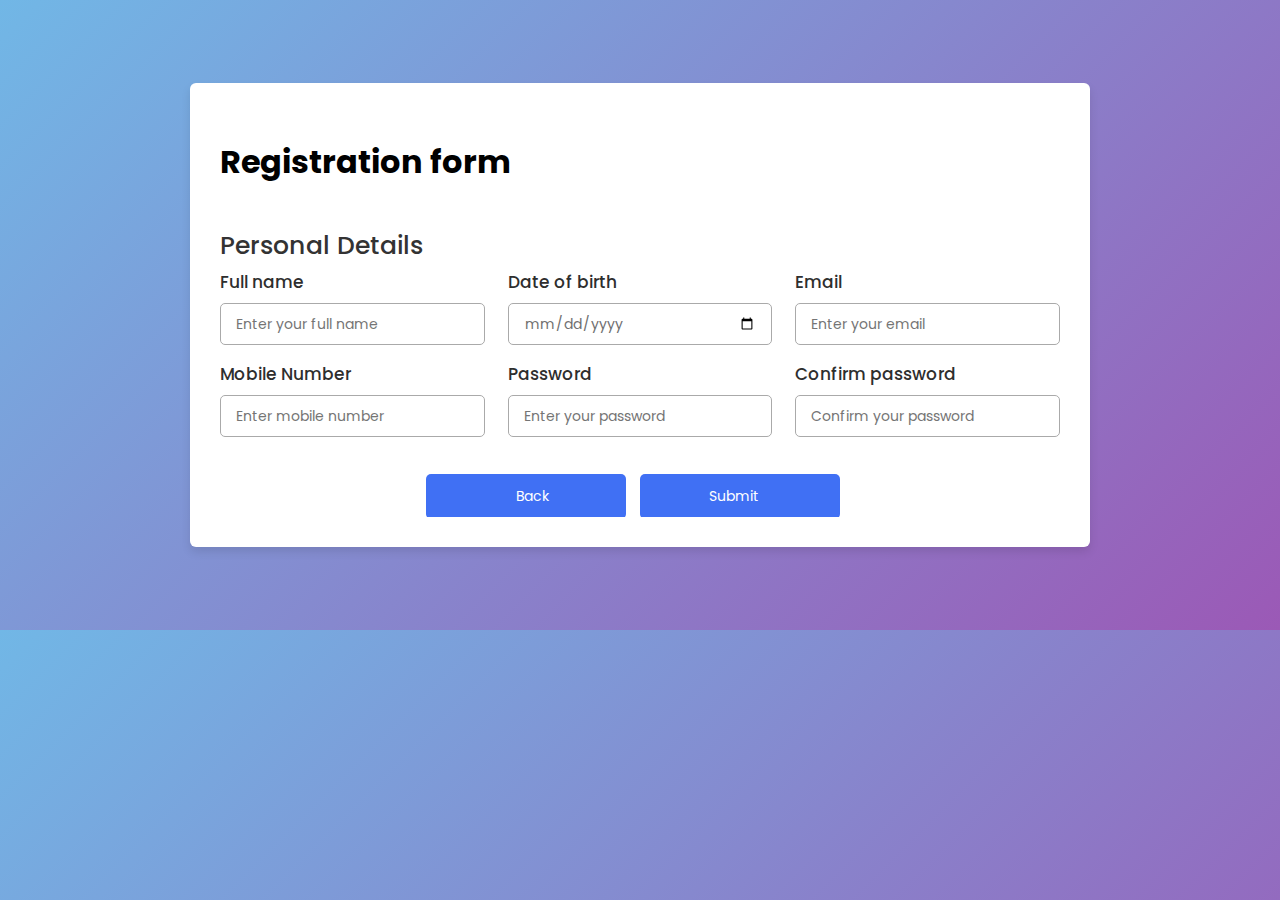
==== commit ac572f40: "Update innerve form.html" ====
--- a/innerve form.html
+++ b/innerve form.html
@@ -9,7 +9,7 @@
     <link rel="stylesheet" href="stylesheet.css">
      
     <!----===== Iconscout CSS ===== -->
-    <link rel="stylesheet" href="line.css">
+    
 
     <!--<title>Responsive Regisration Form </title>--> 
 </head>
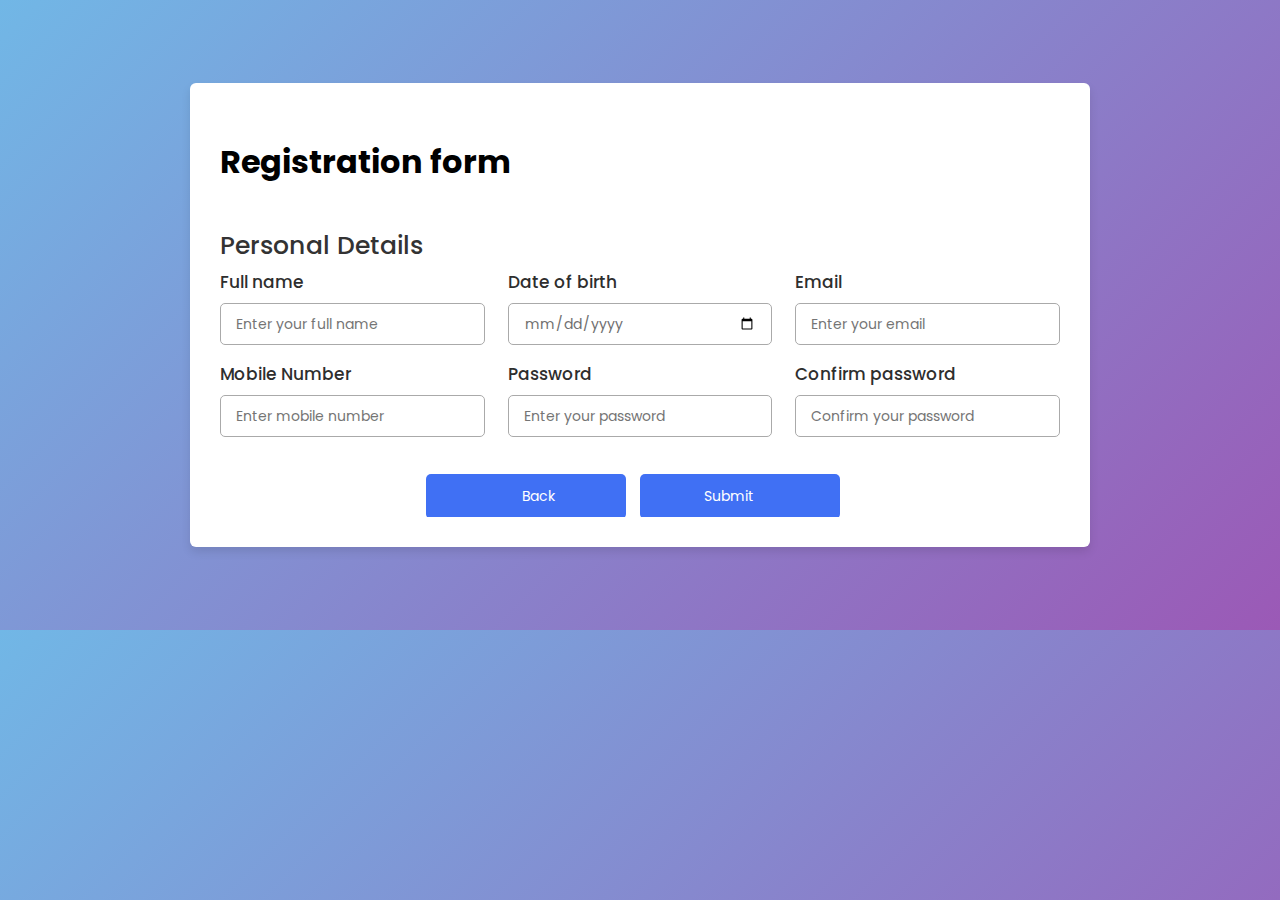
==== commit 4c12b1b0: "Update innerve form.html" ====
--- a/innerve form.html
+++ b/innerve form.html
@@ -9,7 +9,7 @@
     <link rel="stylesheet" href="stylesheet.css">
      
     <!----===== Iconscout CSS ===== -->
-    
+    <link rel="stylesheet" href="line.css">
 
     <!--<title>Responsive Regisration Form </title>--> 
 </head>
--- a/line.css
+++ b/line.css
@@ -0,0 +1 @@
+@font-face{font-family:unicons-line;src:url(../fonts/line/unicons-0.eot);src:url(../fonts/line/unicons-0.eot#iefix) format('embedded-opentype'),url(../fonts/line/unicons-0.woff2) format('woff2'),url(../fonts/line/unicons-0.woff) format('woff'),url(../fonts/line/unicons-0.ttf) format('truetype'),url(../fonts/line/unicons-0.svg#unicons) format('svg');font-weight:400;font-style:normal;unicode-range:U+E800-E83B}@font-face{font-family:unicons-line;src:url(../fonts/line/unicons-1.eot);src:url(../fonts/line/unicons-1.eot#iefix) format('embedded-opentype'),url(../fonts/line/unicons-1.woff2) format('woff2'),url(../fonts/line/unicons-1.woff) format('woff'),url(../fonts/line/unicons-1.ttf) format('truetype'),url(../fonts/line/unicons-1.svg#unicons) format('svg');font-weight:400;font-style:normal;unicode-range:U+E83C-E877}@font-face{font-family:unicons-line;src:url(../fonts/line/unicons-10.eot);src:url(../fonts/line/unicons-10.eot#iefix) format('embedded-opentype'),url(../fonts/line/unicons-10.woff2) format('woff2'),url(../fonts/line/unicons-10.woff) format('woff'),url(../fonts/line/unicons-10.ttf) format('truetype'),url(../fonts/line/unicons-10.svg#unicons) format('svg');font-weight:400;font-style:normal;unicode-range:U+EA5B-EA96}@font-face{font-family:unicons-line;src:url(../fonts/line/unicons-11.eot);src:url(../fonts/line/unicons-11.eot#iefix) format('embedded-opentype'),url(../fonts/line/unicons-11.woff2) format('woff2'),url(../fonts/line/unicons-11.woff) format('woff'),url(../fonts/line/unicons-11.ttf) format('truetype'),url(../fonts/line/unicons-11.svg#unicons) format('svg');font-weight:400;font-style:normal;unicode-range:U+EA97-EAD4}@font-face{font-family:unicons-line;src:url(../fonts/line/unicons-12.eot);src:url(../fonts/line/unicons-12.eot#iefix) format('embedded-opentype'),url(../fonts/line/unicons-12.woff2) format('woff2'),url(../fonts/line/unicons-12.woff) format('woff'),url(../fonts/line/unicons-12.ttf) format('truetype'),url(../fonts/line/unicons-12.svg#unicons) format('svg');font-weight:400;font-style:normal;unicode-range:U+EAD5-EB11}@font-face{font-family:unicons-line;src:url(../fonts/line/unicons-13.eot);src:url(../fonts/line/unicons-13.eot#iefix) format('embedded-opentype'),url(../fonts/line/unicons-13.woff2) format('woff2'),url(../fonts/line/unicons-13.woff) format('woff'),url(../fonts/line/unicons-13.ttf) format('truetype'),url(../fonts/line/unicons-13.svg#unicons) format('svg');font-weight:400;font-style:normal;unicode-range:U+EB12-EB4D}@font-face{font-family:unicons-line;src:url(../fonts/line/unicons-14.eot);src:url(../fonts/line/unicons-14.eot#iefix) format('embedded-opentype'),url(../fonts/line/unicons-14.woff2) format('woff2'),url(../fonts/line/unicons-14.woff) format('woff'),url(../fonts/line/unicons-14.ttf) format('truetype'),url(../fonts/line/unicons-14.svg#unicons) format('svg');font-weight:400;font-style:normal;unicode-range:U+EB4E-EB89}@font-face{font-family:unicons-line;src:url(../fonts/line/unicons-15.eot);src:url(../fonts/line/unicons-15.eot#iefix) format('embedded-opentype'),url(../fonts/line/unicons-15.woff2) format('woff2'),url(../fonts/line/unicons-15.woff) format('woff'),url(../fonts/line/unicons-15.ttf) format('truetype'),url(../fonts/line/unicons-15.svg#unicons) format('svg');font-weight:400;font-style:normal;unicode-range:U+EB8A-EBC5}@font-face{font-family:unicons-line;src:url(../fonts/line/unicons-16.eot);src:url(../fonts/line/unicons-16.eot#iefix) format('embedded-opentype'),url(../fonts/line/unicons-16.woff2) format('woff2'),url(../fonts/line/unicons-16.woff) format('woff'),url(../fonts/line/unicons-16.ttf) format('truetype'),url(../fonts/line/unicons-16.svg#unicons) format('svg');font-weight:400;font-style:normal;unicode-range:U+EBC6-EC01}@font-face{font-family:unicons-line;src:url(../fonts/line/unicons-17.eot);src:url(../fonts/line/unicons-17.eot#iefix) format('embedded-opentype'),url(../fonts/line/unicons-17.woff2) format('woff2'),url(../fonts/line/unicons-17.woff) format('woff'),url(../fonts/line/unicons-17.ttf) format('truetype'),url(../fonts/line/unicons-17.svg#unicons) format('svg');font-weight:400;font-style:normal;unicode-range:U+EC02-EC3D}@font-face{font-family:unicons-line;src:url(../fonts/line/unicons-18.eot);src:url(../fonts/line/unicons-18.eot#iefix) format('embedded-opentype'),url(../fonts/line/unicons-18.woff2) format('woff2'),url(../fonts/line/unicons-18.woff) format('woff'),url(../fonts/line/unicons-18.ttf) format('truetype'),url(../fonts/line/unicons-18.svg#unicons) format('svg');font-weight:400;font-style:normal;unicode-range:U+EC3E-EC79}@font-face{font-family:unicons-line;src:url(../fonts/line/unicons-19.eot);src:url(../fonts/line/unicons-19.eot#iefix) format('embedded-opentype'),url(../fonts/line/unicons-19.woff2) format('woff2'),url(../fonts/line/unicons-19.woff) format('woff'),url(../fonts/line/unicons-19.ttf) format('truetype'),url(../fonts/line/unicons-19.svg#unicons) format('svg');font-weight:400;font-style:normal;unicode-range:U+EC7A-ECB5}@font-face{font-family:unicons-line;src:url(../fonts/line/unicons-2.eot);src:url(../fonts/line/unicons-2.eot#iefix) format('embedded-opentype'),url(../fonts/line/unicons-2.woff2) format('woff2'),url(../fonts/line/unicons-2.woff) format('woff'),url(../fonts/line/unicons-2.ttf) format('truetype'),url(../fonts/line/unicons-2.svg#unicons) format('svg');font-weight:400;font-style:normal;unicode-range:U+E878-E8B3}@font-face{font-family:unicons-line;src:url(../fonts/line/unicons-20.eot);src:url(../fonts/line/unicons-20.eot#iefix) format('embedded-opentype'),url(../fonts/line/unicons-20.woff2) format('woff2'),url(../fonts/line/unicons-20.woff) format('woff'),url(../fonts/line/unicons-20.ttf) format('truetype'),url(../fonts/line/unicons-20.svg#unicons) format('svg');font-weight:400;font-style:normal;unicode-range:U+ECB6-ECB9}@font-face{font-family:unicons-line;src:url(../fonts/line/unicons-3.eot);src:url(../fonts/line/unicons-3.eot#iefix) format('embedded-opentype'),url(../fonts/line/unicons-3.woff2) format('woff2'),url(../fonts/line/unicons-3.woff) format('woff'),url(../fonts/line/unicons-3.ttf) format('truetype'),url(../fonts/line/unicons-3.svg#unicons) format('svg');font-weight:400;font-style:normal;unicode-range:U+E8B4-E8EF}@font-face{font-family:unicons-line;src:url(../fonts/line/unicons-4.eot);src:url(../fonts/line/unicons-4.eot#iefix) format('embedded-opentype'),url(../fonts/line/unicons-4.woff2) format('woff2'),url(../fonts/line/unicons-4.woff) format('woff'),url(../fonts/line/unicons-4.ttf) format('truetype'),url(../fonts/line/unicons-4.svg#unicons) format('svg');font-weight:400;font-style:normal;unicode-range:U+E8F0-E92B}@font-face{font-family:unicons-line;src:url(../fonts/line/unicons-5.eot);src:url(../fonts/line/unicons-5.eot#iefix) format('embedded-opentype'),url(../fonts/line/unicons-5.woff2) format('woff2'),url(../fonts/line/unicons-5.woff) format('woff'),url(../fonts/line/unicons-5.ttf) format('truetype'),url(../fonts/line/unicons-5.svg#unicons) format('svg');font-weight:400;font-style:normal;unicode-range:U+E92C-E967}@font-face{font-family:unicons-line;src:url(../fonts/line/unicons-6.eot);src:url(../fonts/line/unicons-6.eot#iefix) format('embedded-opentype'),url(../fonts/line/unicons-6.woff2) format('woff2'),url(../fonts/line/unicons-6.woff) format('woff'),url(../fonts/line/unicons-6.ttf) format('truetype'),url(../fonts/line/unicons-6.svg#unicons) format('svg');font-weight:400;font-style:normal;unicode-range:U+E968-E9A4}@font-face{font-family:unicons-line;src:url(../fonts/line/unicons-7.eot);src:url(../fonts/line/unicons-7.eot#iefix) format('embedded-opentype'),url(../fonts/line/unicons-7.woff2) format('woff2'),url(../fonts/line/unicons-7.woff) format('woff'),url(../fonts/line/unicons-7.ttf) format('truetype'),url(../fonts/line/unicons-7.svg#unicons) format('svg');font-weight:400;font-style:normal;unicode-range:U+E9A5-E9E1}@font-face{font-family:unicons-line;src:url(../fonts/line/unicons-8.eot);src:url(../fonts/line/unicons-8.eot#iefix) format('embedded-opentype'),url(../fonts/line/unicons-8.woff2) format('woff2'),url(../fonts/line/unicons-8.woff) format('woff'),url(../fonts/line/unicons-8.ttf) format('truetype'),url(../fonts/line/unicons-8.svg#unicons) format('svg');font-weight:400;font-style:normal;unicode-range:U+E9E2-EA1D}@font-face{font-family:unicons-line;src:url(../fonts/line/unicons-9.eot);src:url(../fonts/line/unicons-9.eot#iefix) format('embedded-opentype'),url(../fonts/line/unicons-9.woff2) format('woff2'),url(../fonts/line/unicons-9.woff) format('woff'),url(../fonts/line/unicons-9.ttf) format('truetype'),url(../fonts/line/unicons-9.svg#unicons) format('svg');font-weight:400;font-style:normal;unicode-range:U+EA1E-EA5A}[class^=uil-]:before,[class*=" uil-"]:before{font-family:unicons-line;font-style:normal;font-weight:400;speak:none;display:inline-block;text-decoration:inherit;font-variant:normal;text-transform:none;line-height:1;-webkit-font-smoothing:antialiased;-moz-osx-font-smoothing:grayscale}[class*=uil-].flip-horizontal:before{transform:scaleX(-1)}[class*=uil-].flip-horizontal.rotate-90:before{transform:rotate(90deg) scaleX(-1)}[class*=uil-].flip-horizontal.rotate-180:before{transform:rotate(180deg) scaleX(-1)}[class*=uil-].flip-horizontal.rotate-270:before{transform:rotate(270deg) scaleX(-1)}[class*=uil-].flip-horizontal.flip-vertical:before{transform:scale(-1)}[class*=uil-].flip-horizontal.flip-vertical.rotate-90:before{transform:rotate(90deg) scale(-1)}[class*=uil-].flip-horizontal.flip-vertical.rotate-180:before{transform:rotate(180deg) scale(-1)}[class*=uil-].flip-horizontal.flip-vertical.rotate-270:before{transform:rotate(270deg) scale(-1)}[class*=uil-].flip-vertical:before{transform:scaleY(-1)}[class*=uil-].flip-vertical.rotate-90:before{transform:rotate(90deg) scaleY(-1)}[class*=uil-].flip-vertical.rotate-180:before{transform:rotate(180deg) scaleY(-1)}[class*=uil-].flip-vertical.rotate-270:before{transform:rotate(270deg) scaleY(-1)}[class*=uil-].rotate-90:before{transform:rotate(90deg)}[class*=uil-].rotate-180:before{transform:rotate(180deg)}[class*=uil-].rotate-270:before{transform:rotate(270deg)}.uil-comment-block:before{content:'\e800'}.uil-comment-alt-edit:before{content:'\e801'}.uil-comments:before{content:'\e802'}.uil-comment-alt-search:before{content:'\e803'}.uil-comment-shield:before{content:'\e804'}.uil-comment-alt-dots:before{content:'\e805'}.uil-comment-download:before{content:'\e806'}.uil-comment-check:before{content:'\e807'}.uil-comment-alt-chart-lines:before{content:'\e808'}.uil-comment-alt-download:before{content:'\e809'}.uil-comment-alt-lock:before{content:'\e80a'}.uil-comment-medical:before{content:'\e80b'}.uil-comment-alt-heart:before{content:'\e80c'}.uil-comment:before{content:'\e80d'}.uil-comment-alt-share:before{content:'\e80e'}.uil-comment-alt-upload:before{content:'\e80f'}.uil-comment-dots:before{content:'\e810'}.uil-comment-alt-lines:before{content:'\e811'}.uil-comment-lock:before{content:'\e812'}.uil-comment-heart:before{content:'\e813'}.uil-comment-info-alt:before{content:'\e814'}.uil-comment-upload:before{content:'\e815'}.uil-comment-alt-medical:before{content:'\e816'}.uil-chat-info:before{content:'\e817'}.uil-comment-alt-notes:before{content:'\e818'}.uil-comment-alt-plus:before{content:'\e819'}.uil-comment-alt-image:before{content:'\e81a'}.uil-comment-share:before{content:'\e81b'}.uil-comment-edit:before{content:'\e81c'}.uil-comment-alt-block:before{content:'\e81d'}.uil-comment-chart-line:before{content:'\e81e'}.uil-comment-alt-question:before{content:'\e81f'}.uil-comment-lines:before{content:'\e820'}.uil-comment-redo:before{content:'\e821'}.uil-comment-alt-check:before{content:'\e822'}.uil-comment-alt-shield:before{content:'\e823'}.uil-chat:before{content:'\e824'}.uil-comment-alt-message:before{content:'\e825'}.uil-comment-search:before{content:'\e826'}.uil-chat-bubble-user:before{content:'\e827'}.uil-comments-alt:before{content:'\e828'}.uil-comment-image:before{content:'\e829'}.uil-comment-alt:before{content:'\e82a'}.uil-comment-verify:before{content:'\e82b'}.uil-comment-plus:before{content:'\e82c'}.uil-comment-question:before{content:'\e82d'}.uil-comment-notes:before{content:'\e82e'}.uil-comment-alt-exclamation:before{content:'\e82f'}.uil-comment-exclamation:before{content:'\e830'}.uil-no-entry:before{content:'\e831'}.uil-screw:before{content:'\e832'}.uil-tape:before{content:'\e833'}.uil-paint-tool:before{content:'\e834'}.uil-comment-alt-verify:before{content:'\e835'}.uil-comment-alt-redo:before{content:'\e836'}.uil-trowel:before{content:'\e837'}.uil-drill:before{content:'\e838'}.uil-comment-info:before{content:'\e839'}.uil-jackhammer:before{content:'\e83a'}.uil-comment-alt-info:before{content:'\e83b'}.uil-wheel-barrow:before{content:'\e83c'}.uil-comment-message:before{content:'\e83d'}.uil-shovel:before{content:'\e83e'}.uil-keyhole-square:before{content:'\e83f'}.uil-keyhole-circle:before{content:'\e840'}.uil-traffic-barrier:before{content:'\e841'}.uil-keyhole-square-full:before{content:'\e842'}.uil-wall:before{content:'\e843'}.uil-constructor:before{content:'\e844'}.uil-hard-hat:before{content:'\e845'}.uil-shield-exclamation:before{content:'\e846'}.uil-lock-open-alt:before{content:'\e847'}.uil-unlock:before{content:'\e848'}.uil-unlock-alt:before{content:'\e849'}.uil-heart-alt:before{content:'\e84a'}.uil-octagon:before{content:'\e84b'}.uil-lock:before{content:'\e84c'}.uil-triangle:before{content:'\e84d'}.uil-star:before{content:'\e84e'}.uil-shield-slash:before{content:'\e84f'}.uil-lock-access:before{content:'\e850'}.uil-pentagon:before{content:'\e851'}.uil-shield-check:before{content:'\e852'}.uil-square:before{content:'\e853'}.uil-shield-question:before{content:'\e854'}.uil-padlock:before{content:'\e855'}.uil-wheelchair:before{content:'\e856'}.uil-lock-alt:before{content:'\e857'}.uil-polygon:before{content:'\e858'}.uil-circle:before{content:'\e859'}.uil-copyright:before{content:'\e85a'}.uil-closed-captioning:before{content:'\e85b'}.uil-trademark:before{content:'\e85c'}.uil-heart:before{content:'\e85d'}.uil-parking-circle:before{content:'\e85e'}.uil-mars:before{content:'\e85f'}.uil-sad-squint:before{content:'\e860'}.uil-registered:before{content:'\e861'}.uil-nerd:before{content:'\e862'}.uil-smile:before{content:'\e863'}.uil-meh-alt:before{content:'\e864'}.uil-annoyed:before{content:'\e865'}.uil-sad-dizzy:before{content:'\e866'}.uil-sad:before{content:'\e867'}.uil-servicemark:before{content:'\e868'}.uil-closed-captioning-slash:before{content:'\e869'}.uil-venus:before{content:'\e86a'}.uil-creative-commons-pd:before{content:'\e86b'}.uil-frown:before{content:'\e86c'}.uil-accessible-icon-alt:before{content:'\e86d'}.uil-squint:before{content:'\e86e'}.uil-meh:before{content:'\e86f'}.uil-silence:before{content:'\e870'}.uil-dizzy-meh:before{content:'\e871'}.uil-parking-square:before{content:'\e872'}.uil-shield:before{content:'\e873'}.uil-smile-dizzy:before{content:'\e874'}.uil-ninja:before{content:'\e875'}.uil-smile-beam:before{content:'\e876'}.uil-laughing:before{content:'\e877'}.uil-previous:before{content:'\ea5b'}.uil-film:before{content:'\ea5c'}.uil-image-broken:before{content:'\ea5d'}.uil-incoming-call:before{content:'\ea5e'}.uil-image-check:before{content:'\ea5f'}.uil-image-plus:before{content:'\ea60'}.uil-video:before{content:'\ea61'}.uil-camera-plus:before{content:'\ea62'}.uil-play:before{content:'\ea63'}.uil-cloud-question:before{content:'\ea64'}.uil-skip-forward:before{content:'\ea65'}.uil-image-lock:before{content:'\ea66'}.uil-skip-forward-circle:before{content:'\ea67'}.uil-skip-forward-alt:before{content:'\ea68'}.uil-step-backward-circle:before{content:'\ea69'}.uil-boombox:before{content:'\ea6a'}.uil-step-backward-alt:before{content:'\ea6b'}.uil-image-share:before{content:'\ea6c'}.uil-cloud-database-tree:before{content:'\ea6d'}.uil-snowflake:before{content:'\ea6e'}.uil-temperature-quarter:before{content:'\ea6f'}.uil-cloud-showers-heavy:before{content:'\ea70'}.uil-fahrenheit:before{content:'\ea71'}.uil-snowflake-alt:before{content:'\ea72'}.uil-cloud-wind:before{content:'\ea73'}.uil-tornado:before{content:'\ea74'}.uil-cloud-sun-hail:before{content:'\ea75'}.uil-cloud:before{content:'\ea76'}.uil-image-edit:before{content:'\ea77'}.uil-cloud-moon-hail:before{content:'\ea78'}.uil-temperature-empty:before{content:'\ea79'}.uil-cloud-sun-rain:before{content:'\ea7a'}.uil-thunderstorm:before{content:'\ea7b'}.uil-thunderstorm-sun:before{content:'\ea7c'}.uil-temperature-three-quarter:before{content:'\ea7d'}.uil-thunderstorm-moon:before{content:'\ea7e'}.uil-snow-flake:before{content:'\ea7f'}.uil-raindrops:before{content:'\ea80'}.uil-forecastcloud-moon-tear:before{content:'\ea81'}.uil-cloud-rain:before{content:'\ea82'}.uil-cloud-sun-tear:before{content:'\ea83'}.uil-cloud-moon-showers:before{content:'\ea84'}.uil-cloud-rain-sun:before{content:'\ea85'}.uil-cloud-showers-alt:before{content:'\ea86'}.uil-cloud-showers:before{content:'\ea87'}.uil-cloud-hail:before{content:'\ea88'}.uil-cloud-drizzle:before{content:'\ea89'}.uil-cloud-moon:before{content:'\ea8a'}.uil-moon:before{content:'\ea8b'}.uil-cloud-moon-rain:before{content:'\ea8c'}.uil-moonset:before{content:'\ea8d'}.uil-celsius:before{content:'\ea8e'}.uil-image-upload:before{content:'\ea8f'}.uil-cloud-sun-meatball:before{content:'\ea90'}.uil-windsock:before{content:'\ea91'}.uil-stop-circle:before{content:'\ea92'}.uil-temperature-plus:before{content:'\ea93'}.uil-moon-eclipse:before{content:'\ea94'}.uil-vertical-align-top:before{content:'\ea95'}.uil-cloud-meatball:before{content:'\ea96'}.uil-temperature:before{content:'\ea97'}.uil-cloud-moon-meatball:before{content:'\ea98'}.uil-flip-h-alt:before{content:'\ea99'}.uil-vector-square-alt:before{content:'\ea9a'}.uil-object-ungroup:before{content:'\ea9b'}.uil-th:before{content:'\ea9c'}.uil-images:before{content:'\ea9d'}.uil-temperature-minus:before{content:'\ea9e'}.uil-flip-v:before{content:'\ea9f'}.uil-cloud-sun-rain-alt:before{content:'\eaa0'}.uil-square-full:before{content:'\eaa2'}.uil-vertical-distribute-bottom:before{content:'\eaa3'}.uil-panorama-h-alt:before{content:'\eaa4'}.uil-pathfinder-unite:before{content:'\eaa5'}.uil-wind:before{content:'\eaa6'}.uil-vector-square:before{content:'\eaa7'}.uil-vertical-align-bottom:before{content:'\eaa8'}.uil-ruler:before{content:'\eaa9'}.uil-object-group:before{content:'\eaaa'}.uil-panorama-v:before{content:'\eaab'}.uil-panorama-h:before{content:'\eaac'}.uil-temperature-half:before{content:'\eaad'}.uil-layers-alt:before{content:'\eaaf'}.uil-line-alt:before{content:'\eab0'}.uil-image-resize-landscape:before{content:'\eab1'}.uil-image-resize-square:before{content:'\eab2'}.uil-pathfinder:before{content:'\eab3'}.uil-flip-h:before{content:'\eab4'}.uil-horizontal-distribution-right:before{content:'\eab5'}.uil-horizontal-distribution-left:before{content:'\eab6'}.uil-horizontal-distribution-center:before{content:'\eab7'}.uil-horizontal-align-center:before{content:'\eab8'}.uil-ruler-combined:before{content:'\eab9'}.uil-horizontal-align-right:before{content:'\eaba'}.uil-horizontal-align-left:before{content:'\eabb'}.uil-table:before{content:'\eabc'}.uil-th-slash:before{content:'\eabd'}.uil-crop-alt-rotate-right:before{content:'\eabe'}.uil-apps:before{content:'\eabf'}.uil-exclude:before{content:'\eac0'}.uil-crop-alt:before{content:'\eac1'}.uil-grids:before{content:'\eac2'}.uil-flip-v-alt:before{content:'\eac3'}.uil-vertical-distribution-center:before{content:'\eac4'}.uil-crop-alt-rotate-left:before{content:'\eac5'}.uil-vertical-distribution-top:before{content:'\eac6'}.uil-brush-alt:before{content:'\eac7'}.uil-circle-layer:before{content:'\eac8'}.uil-modem:before{content:'\eac9'}.uil-webcam:before{content:'\eaca'}.uil-hdd:before{content:'\eacb'}.uil-monitor:before{content:'\eacc'}.uil-dice-four:before{content:'\eacd'}.uil-wifi-router:before{content:'\eace'}.uil-dice-five:before{content:'\eacf'}.uil-dice-one:before{content:'\ead0'}.uil-dice-two:before{content:'\ead1'}.uil-dice-six:before{content:'\ead2'}.uil-windy:before{content:'\ead3'}.uil-swatchbook:before{content:'\ead4'}.uil-cancel:before{content:'\ead5'}.uil-clouds:before{content:'\ead6'}.uil-mountains-sun:before{content:'\ead7'}.uil-history:before{content:'\ead8'}.uil-n-a:before{content:'\ead9'}.uil-plane:before{content:'\eada'}.uil-plane-departure:before{content:'\eadb'}.uil-auto-flash:before{content:'\eadc'}.uil-glass-martini:before{content:'\eadd'}.uil-mobile-vibrate:before{content:'\eade'}.uil-trees:before{content:'\eadf'}.uil-voicemail:before{content:'\eae0'}.uil-voicemail-rectangle:before{content:'\eae1'}.uil-plane-fly:before{content:'\eae2'}.uil-sync-exclamation:before{content:'\eae3'}.uil-tachometer-fast:before{content:'\eae4'}.uil-sign-in-alt:before{content:'\eae5'}.uil-archive-alt:before{content:'\eae6'}.uil-power:before{content:'\eae7'}.uil-pizza-slice:before{content:'\eae9'}.uil-refresh:before{content:'\eaea'}.uil-anchor:before{content:'\eaeb'}.uil-sync-slash:before{content:'\eaec'}.uil-upload:before{content:'\eaed'}.uil-glass:before{content:'\eaee'}.uil-sign-out-alt:before{content:'\eaef'}.uil-newspaper:before{content:'\eaf0'}.uil-signin:before{content:'\eaf1'}.uil-processor:before{content:'\eaf2'}.uil-hunting:before{content:'\eaf3'}.uil-coffee:before{content:'\eaf4'}.uil-history-alt:before{content:'\eaf5'}.uil-weight:before{content:'\eaf6'}.uil-plane-arrival:before{content:'\eaf7'}.uil-gift:before{content:'\eaf8'}.uil-circuit:before{content:'\eaf9'}.uil-archive:before{content:'\eafa'}.uil-ban:before{content:'\eafb'}.uil-crosshair-alt:before{content:'\eafc'}.uil-crosshair:before{content:'\eafd'}.uil-record-audio:before{content:'\eafe'}.uil-flower:before{content:'\eaff'}.uil-airplay:before{content:'\eb00'}.uil-rss-interface:before{content:'\eb01'}.uil-equal-circle:before{content:'\eb02'}.uil-shutter:before{content:'\eb03'}.uil-microphone-slash:before{content:'\eb04'}.uil-life-ring:before{content:'\eb05'}.uil-sliders-v-alt:before{content:'\eb06'}.uil-compact-disc:before{content:'\eb07'}.uil-sitemap:before{content:'\eb08'}.uil-sliders-v:before{content:'\eb09'}.uil-shutter-alt:before{content:'\eb0a'}.uil-clapper-board:before{content:'\eb0b'}.uil-water:before{content:'\eb0c'}.uil-rainbow:before{content:'\eb0d'}.uil-desert:before{content:'\eb0e'}.uil-sunset:before{content:'\eb0f'}.uil-mountains:before{content:'\eb10'}.uil-bolt-slash:before{content:'\eb11'}.uil-telescope:before{content:'\eb12'}.uil-sperms:before{content:'\eb13'}.uil-game-structure:before{content:'\eb14'}.uil-ticket:before{content:'\eb15'}.uil-presentation-play:before{content:'\eb16'}.uil-book-open:before{content:'\eb17'}.uil-notebooks:before{content:'\eb18'}.uil-award-alt:before{content:'\eb19'}.uil-bug:before{content:'\eb1a'}.uil-browser:before{content:'\eb1b'}.uil-rss-alt:before{content:'\eb1c'}.uil-building:before{content:'\eb1d'}.uil-lamp:before{content:'\eb1e'}.uil-heart-rate:before{content:'\eb1f'}.uil-swimmer:before{content:'\eb20'}.uil-pump:before{content:'\eb21'}.uil-crockery:before{content:'\eb22'}.uil-message:before{content:'\eb23'}.uil-bed-double:before{content:'\eb24'}.uil-rope-way:before{content:'\eb25'}.uil-water-glass:before{content:'\eb26'}.uil-rotate-360:before{content:'\eb27'}.uil-feedback:before{content:'\eb28'}.uil-bed:before{content:'\eb29'}.uil-utensils:before{content:'\eb2a'}.uil-align-center-h:before{content:'\eb2b'}.uil-baby-carriage:before{content:'\eb2c'}.uil-post-stamp:before{content:'\eb2d'}.uil-arrow-growth:before{content:'\eb2e'}.uil-enter:before{content:'\eb2f'}.uil-arrow:before{content:'\eb30'}.uil-arrows-shrink-h:before{content:'\eb31'}.uil-arrows-resize:before{content:'\eb32'}.uil-presentation:before{content:'\eb33'}.uil-arrows-h:before{content:'\eb34'}.uil-scaling-right:before{content:'\eb35'}.uil-import:before{content:'\eb36'}.uil-arrow-circle-down:before{content:'\eb37'}.uil-angle-double-down:before{content:'\eb38'}.uil-chart-down:before{content:'\eb39'}.uil-angle-down:before{content:'\eb3a'}.uil-expand-left:before{content:'\eb3b'}.uil-arrow-resize-diagonal:before{content:'\eb3c'}.uil-exchange-alt:before{content:'\eb3d'}.uil-angle-double-left:before{content:'\eb3e'}.uil-expand-alt:before{content:'\eb3f'}.uil-compress-arrows:before{content:'\eb40'}.uil-caret-right:before{content:'\eb41'}.uil-scroll-h:before{content:'\eb42'}.uil-angle-double-right:before{content:'\eb43'}.uil-arrow-to-bottom:before{content:'\eb44'}.uil-sort:before{content:'\eb45'}.uil-scaling-left:before{content:'\eb46'}.uil-arrows-resize-h:before{content:'\eb47'}.uil-arrow-from-top:before{content:'\eb48'}.uil-arrows-up-right:before{content:'\eb49'}.uil-arrows-left-down:before{content:'\eb4a'}.uil-arrows-right-down:before{content:'\eb4b'}.uil-arrows-h-alt:before{content:'\eb4c'}.uil-download-alt:before{content:'\eb4d'}.uil-compress-point:before{content:'\eb4e'}.uil-arrow-up-left:before{content:'\eb4f'}.uil-arrow-compress-h:before{content:'\eb50'}.uil-arrows-v-alt:before{content:'\eb51'}.uil-arrows-v:before{content:'\eb52'}.uil-arrows-shrink-v:before{content:'\eb53'}.uil-arrow-break:before{content:'\eb54'}.uil-align-center-v:before{content:'\eb55'}.uil-angle-up:before{content:'\eb56'}.uil-arrow-circle-up:before{content:'\eb57'}.uil-export:before{content:'\eb58'}.uil-arrows-resize-v:before{content:'\eb59'}.uil-upload-alt:before{content:'\eb5a'}.uil-arrow-up-right:before{content:'\eb5b'}.uil-corner-up-right:before{content:'\eb5c'}.uil-angle-double-up:before{content:'\eb5d'}.uil-sorting:before{content:'\eb5e'}.uil-exchange:before{content:'\eb5f'}.uil-corner-down-left:before{content:'\eb60'}.uil-corner-right-down:before{content:'\eb61'}.uil-corner-down-right:before{content:'\eb62'}.uil-corner-up-left:before{content:'\eb63'}.uil-corner-left-down:before{content:'\eb64'}.uil-maximize-left:before{content:'\eb65'}.uil-corner-up-right-alt:before{content:'\eb66'}.uil-corner-down-right-alt:before{content:'\eb67'}.uil-top-arrow-from-top:before{content:'\eb68'}.uil-top-arrow-to-top:before{content:'\eb69'}.uil-arrow-random:before{content:'\eb6a'}.uil-shuffle:before{content:'\eb6b'}.uil-direction:before{content:'\eb6c'}.uil-angle-right:before{content:'\eb6d'}.uil-arrow-circle-right:before{content:'\eb6e'}.uil-arrow-to-right:before{content:'\eb6f'}.uil-arrow-from-right:before{content:'\eb70'}.uil-expand-from-corner:before{content:'\eb71'}.uil-expand-arrows:before{content:'\eb72'}.uil-arrows-maximize:before{content:'\eb73'}.uil-arrow-down-left:before{content:'\eb74'}.uil-expand-arrows-alt:before{content:'\eb75'}.uil-compress-alt:before{content:'\eb76'}.uil-scroll:before{content:'\eb77'}.uil-arrow-circle-left:before{content:'\eb78'}.uil-angle-left:before{content:'\eb79'}.uil-arrows-merge:before{content:'\eb7a'}.uil-arrow-down-right:before{content:'\eb7b'}.uil-corner-up-left-alt:before{content:'\eb7c'}.uil-left-arrow-to-left:before{content:'\eb7d'}.uil-minus-path:before{content:'\eb7e'}.uil-left-arrow-from-left:before{content:'\eb7f'}.uil-repeat:before{content:'\eb80'}.uil-th-large:before{content:'\eb81'}.uil-line-spacing:before{content:'\eb82'}.uil-shrink:before{content:'\eb83'}.uil-compress-alt-left:before{content:'\eb84'}.uil-bring-front:before{content:'\eb85'}.uil-compress-lines:before{content:'\eb86'}.uil-bring-bottom:before{content:'\eb87'}.uil-compress-v:before{content:'\eb88'}.uil-spin:before{content:'\eb89'}.uil-border-out:before{content:'\eb8a'}.uil-border-horizontal:before{content:'\eb8b'}.uil-document-layout-left:before{content:'\eb8c'}.uil-compress:before{content:'\eb8d'}.uil-grip-horizontal-line:before{content:'\eb8e'}.uil-dialpad-alt:before{content:'\eb8f'}.uil-document-layout-center:before{content:'\eb90'}.uil-border-bottom:before{content:'\eb91'}.uil-dialpad:before{content:'\eb92'}.uil-document-layout-right:before{content:'\eb93'}.uil-align-center:before{content:'\eb94'}.uil-sort-amount-down:before{content:'\eb95'}.uil-align-center-alt:before{content:'\eb96'}.uil-align-letter-right:before{content:'\eb97'}.uil-border-alt:before{content:'\eb98'}.uil-align-center-justify:before{content:'\eb99'}.uil-align-alt:before{content:'\eb9a'}.uil-border-vertical:before{content:'\eb9b'}.uil-sort-amount-up:before{content:'\eb9c'}.uil-wrap-text:before{content:'\eb9d'}.uil-align-left-justify:before{content:'\eb9e'}.uil-angle-right-b:before{content:'\eb9f'}.uil-paragraph:before{content:'\eba0'}.uil-right-indent-alt:before{content:'\eba1'}.uil-border-right:before{content:'\eba2'}.uil-align-right-justify:before{content:'\eba3'}.uil-align:before{content:'\eba4'}.uil-border-clear:before{content:'\eba5'}.uil-align-right:before{content:'\eba6'}.uil-list-ui-alt:before{content:'\eba7'}.uil-left-indent:before{content:'\eba8'}.uil-left-indent-alt:before{content:'\eba9'}.uil-border-left:before{content:'\ebaa'}.uil-border-top:before{content:'\ebab'}.uil-align-justify:before{content:'\ebac'}.uil-subject:before{content:'\ebad'}.uil-bars:before{content:'\ebae'}.uil-eye:before{content:'\ebaf'}.uil-exposure-increase:before{content:'\ebb0'}.uil-bright:before{content:'\ebb1'}.uil-exposure-alt:before{content:'\ebb2'}.uil-capture:before{content:'\ebb3'}.uil-arrow-left:before{content:'\ebb4'}.uil-arrow-right:before{content:'\ebb5'}.uil-arrow-up:before{content:'\ebb6'}.uil-focus-target:before{content:'\ebb7'}.uil-external-link-alt:before{content:'\ebb8'}.uil-card-atm:before{content:'\ebb9'}.uil-focus-add:before{content:'\ebba'}.uil-focus:before{content:'\ebbb'}.uil-border-inner:before{content:'\ebbc'}.uil-glass-tea:before{content:'\ebbd'}.uil-streering:before{content:'\ebbe'}.uil-tv-retro-slash:before{content:'\ebbf'}.uil-wrench:before{content:'\ebc0'}.uil-football-american:before{content:'\ebc1'}.uil-water-drop-slash:before{content:'\ebc2'}.uil-layers:before{content:'\ebc3'}.uil-print-slash:before{content:'\ebc4'}.uil-android-phone-slash:before{content:'\ebc5'}.uil-calendar-slash:before{content:'\ebc6'}.uil-image-slash:before{content:'\ebc7'}.uil-image-alt-slash:before{content:'\ebc8'}.uil-lock-slash:before{content:'\ebc9'}.uil-money-bill-slash:before{content:'\ebca'}.uil-comment-slash:before{content:'\ebcb'}.uil-map-marker-slash:before{content:'\ebcc'}.uil-tear:before{content:'\ebcd'}.uil-comment-alt-slash:before{content:'\ebce'}.uil-folder-slash:before{content:'\ebcf'}.uil-filter-slash:before{content:'\ebd0'}.uil-file-slash:before{content:'\ebd1'}.uil-file-lanscape-slash:before{content:'\ebd2'}.uil-glass-martini-alt-slash:before{content:'\ebd3'}.uil-car-slash:before{content:'\ebd4'}.uil-camera-slash:before{content:'\ebd5'}.uil-list-ul:before{content:'\ebd6'}.uil-layer-group-slash:before{content:'\ebd7'}.uil-plug:before{content:'\ebd8'}.uil-bell-slash:before{content:'\ebd9'}.uil-expand-right:before{content:'\ebda'}.uil-bell:before{content:'\ebdb'}.uil-desktop-alt-slash:before{content:'\ebdc'}.uil-align-left:before{content:'\ebdd'}.uil-layers-slash:before{content:'\ebde'}.uil-angry:before{content:'\ebdf'}.uil-ear:before{content:'\ebe0'}.uil-desktop-slash:before{content:'\ebe1'}.uil-text-strike-through:before{content:'\ebe2'}.uil-bold:before{content:'\ebe3'}.uil-text:before{content:'\ebe4'}.uil-assistive-listening-systems:before{content:'\ebe5'}.uil-palette:before{content:'\ebe6'}.uil-underline:before{content:'\ebe7'}.uil-text-fields:before{content:'\ebe8'}.uil-arrow-down:before{content:'\ebe9'}.uil-text-size:before{content:'\ebea'}.uil-italic:before{content:'\ebeb'}.uil-right-to-left-text-direction:before{content:'\ebec'}.uil-sigma:before{content:'\ebed'}.uil-12-plus:before{content:'\ebee'}.uil-left-to-right-text-direction:before{content:'\ebef'}.uil-10-plus:before{content:'\ebf0'}.uil-16-plus:before{content:'\ebf1'}.uil-13-plus:before{content:'\ebf2'}.uil-21-plus:before{content:'\ebf3'}.uil-17-plus:before{content:'\ebf4'}.uil-6-plus:before{content:'\ebf5'}.uil-0-plus:before{content:'\ebf6'}.uil-3-plus:before{content:'\ebf7'}.uil-eye-slash:before{content:'\ebf8'}.uil-archway:before{content:'\ebf9'}.uil-18-plus:before{content:'\ebfa'}.uil-robot:before{content:'\ebfb'}.uil-selfie:before{content:'\ebfc'}.uil-bag-slash:before{content:'\ebfd'}.uil-instagram:before{content:'\ebfe'}.uil-line:before{content:'\ebff'}.uil-facebook-messenger:before{content:'\ec00'}.uil-facebook-f:before{content:'\ec01'}.uil-black-berry:before{content:'\ec02'}.uil-linkedin:before{content:'\ec03'}.uil-snapchat-ghost:before{content:'\ec04'}.uil-intercom:before{content:'\ec05'}.uil-youtube:before{content:'\ec06'}.uil-snapchat-square:before{content:'\ec07'}.uil-apple:before{content:'\ec08'}.uil-instagram-alt:before{content:'\ec09'}.uil-whatsapp-alt:before{content:'\ec0a'}.uil-behance:before{content:'\ec0b'}.uil-twitter:before{content:'\ec0c'}.uil-500px:before{content:'\ec0d'}.uil-tumblr:before{content:'\ec0e'}.uil-github-alt:before{content:'\ec0f'}.uil-tumblr-square:before{content:'\ec10'}.uil-google:before{content:'\ec11'}.uil-medium-m:before{content:'\ec12'}.uil-slack:before{content:'\ec13'}.uil-paypal:before{content:'\ec14'}.uil-reddit-alien-alt:before{content:'\ec15'}.uil-linkedin-alt:before{content:'\ec16'}.uil-google-hangouts:before{content:'\ec17'}.uil-java-script:before{content:'\ec18'}.uil-google-play:before{content:'\ec19'}.uil-google-drive:before{content:'\ec1a'}.uil-asterisk:before{content:'\ec1b'}.uil-android:before{content:'\ec1c'}.uil-github:before{content:'\ec1d'}.uil-balance-scale:before{content:'\ec1e'}.uil-amazon:before{content:'\ec1f'}.uil-slack-alt:before{content:'\ec20'}.uil-dashboard:before{content:'\ec21'}.uil-vuejs-alt:before{content:'\ec22'}.uil-adobe-alt:before{content:'\ec23'}.uil-ankh:before{content:'\ec24'}.uil-twitter-alt:before{content:'\ec25'}.uil-opera:before{content:'\ec26'}.uil-intercom-alt:before{content:'\ec27'}.uil-tumblr-alt:before{content:'\ec28'}.uil-react:before{content:'\ec29'}.uil-camera-change:before{content:'\ec2a'}.uil-master-card:before{content:'\ec2b'}.uil-snapchat-alt:before{content:'\ec2c'}.uil-opera-alt:before{content:'\ec2d'}.uil-html3-alt:before{content:'\ec2e'}.uil-swiggy:before{content:'\ec2f'}.uil-html3:before{content:'\ec30'}.uil-google-hangouts-alt:before{content:'\ec31'}.uil-adobe:before{content:'\ec32'}.uil-facebook-messenger-alt:before{content:'\ec33'}.uil-blogger-alt:before{content:'\ec34'}.uil-blogger:before{content:'\ec35'}.uil-behance-alt:before{content:'\ec36'}.uil-apple-alt:before{content:'\ec37'}.uil-bitcoin:before{content:'\ec38'}.uil-megaphone:before{content:'\ec39'}.uil-bitcoin-alt:before{content:'\ec3a'}.uil-bowling-ball:before{content:'\ec3b'}.uil-percentage:before{content:'\ec3c'}.uil-hourglass:before{content:'\ec3d'}.uil-process:before{content:'\ec3e'}.uil-university:before{content:'\ec3f'}.uil-skype-alt:before{content:'\ec40'}.uil-wind-sun:before{content:'\ec41'}.uil-vk-alt:before{content:'\ec42'}.uil-skype:before{content:'\ec43'}.uil-telegram-alt:before{content:'\ec44'}.uil-vuejs:before{content:'\ec45'}.uil-vk:before{content:'\ec46'}.uil-telegram:before{content:'\ec47'}.uil-yin-yang:before{content:'\ec48'}.uil-angle-left-b:before{content:'\ec49'}.uil-bath:before{content:'\ec4a'}.uil-metro:before{content:'\ec4b'}.uil-comment-add:before{content:'\ec4c'}.uil-fire:before{content:'\ec4d'}.uil-qrcode-scan:before{content:'\ec4e'}.uil-panel-add:before{content:'\ec4f'}.uil-brackets-curly:before{content:'\ec50'}.uil-folder-open:before{content:'\ec51'}.uil-comparison:before{content:'\ec52'}.uil-file-export:before{content:'\ec53'}.uil-channel-add:before{content:'\ec54'}.uil-rupee-sign:before{content:'\ec55'}.uil-channel:before{content:'\ec56'}.uil-link-add:before{content:'\ec57'}.uil-file-import:before{content:'\ec58'}.uil-x:before{content:'\ec59'}.uil-save:before{content:'\ec5a'}.uil-heart-break:before{content:'\ec5b'}.uil-tachometer-fast-alt:before{content:'\ec5c'}.uil-facebook:before{content:'\ec5d'}.uil-create-dashboard:before{content:'\ec5e'}.uil-whatsapp:before{content:'\ec5f'}.uil-setting:before{content:'\ec60'}.uil-rocket:before{content:'\ec61'}.uil-share:before{content:'\ec62'}.uil-x-add:before{content:'\ec63'}.uil-user-nurse:before{content:'\ec64'}.uil-microscope:before{content:'\ec65'}.uil-virus-slash:before{content:'\ec66'}.uil-visual-studio:before{content:'\ec67'}.uil-head-side-mask:before{content:'\ec68'}.uil-baseball-ball:before{content:'\ec69'}.uil-stethoscope-alt:before{content:'\ec6a'}.uil-hospital-symbol:before{content:'\ec6b'}.uil-hospital-square-sign:before{content:'\ec6c'}.uil-head-side:before{content:'\ec6d'}.uil-head-side-cough:before{content:'\ec6e'}.uil-clinic-medical:before{content:'\ec6f'}.uil-wind-moon:before{content:'\ec70'}.uil-hospital:before{content:'\ec71'}.uil-stethoscope:before{content:'\ec72'}.uil-sanitizer:before{content:'\ec73'}.uil-toilet-paper:before{content:'\ec74'}.uil-coronavirus:before{content:'\ec75'}.uil-user-arrows:before{content:'\ec76'}.uil-house-user:before{content:'\ec77'}.uil-social-distancing:before{content:'\ec78'}.uil-credit-card-search:before{content:'\ec79'}.uil-android-alt:before{content:'\ec7a'}.uil-shield-plus:before{content:'\ec7b'}.uil-user-md:before{content:'\ec7c'}.uil-transaction:before{content:'\ec7d'}.uil-store-slash:before{content:'\ec7e'}.uil-code-branch:before{content:'\ec7f'}.uil-google-drive-alt:before{content:'\ec80'}.uil-envelope-block:before{content:'\ec81'}.uil-mailbox-alt:before{content:'\ec82'}.uil-signout:before{content:'\ec83'}.uil-slider-h:before{content:'\ec84'}.uil-lira-sign:before{content:'\ec85'}.uil-slider-h-range:before{content:'\ec86'}.uil-file-graph:before{content:'\ec87'}.uil-wordpress-simple:before{content:'\ec88'}.uil-bing:before{content:'\ec89'}.uil-wordpress:before{content:'\ec8a'}.uil-html5:before{content:'\ec8b'}.uil-programming-language:before{content:'\ec8c'}.uil-css3-simple:before{content:'\ec8d'}.uil-html5-alt:before{content:'\ec8e'}.uil-discord:before{content:'\ec8f'}.uil-draggabledots:before{content:'\ec90'}.uil-font:before{content:'\ec91'}.uil-video-question:before{content:'\ec92'}.uil-headphone-slash:before{content:'\ec93'}.uil-info:before{content:'\ec94'}.uil-letter-chinese-a:before{content:'\ec95'}.uil-letter-hindi-a:before{content:'\ec96'}.uil-english-to-chinese:before{content:'\ec97'}.uil-question:before{content:'\ec98'}.uil-letter-english-a:before{content:'\ec99'}.uil-hindi-to-chinese:before{content:'\ec9a'}.uil-inbox:before{content:'\ec9b'}.uil-letter-japanese-a:before{content:'\ec9c'}.uil-exclamation:before{content:'\ec9d'}.uil-language:before{content:'\ec9e'}.uil-backspace:before{content:'\ec9f'}.uil-window-grid:before{content:'\eca0'}.uil-cloud-sun:before{content:'\eca1'}.uil-vertical-align-center:before{content:'\eca2'}.uil-raindrops-alt:before{content:'\eca3'}.uil-sanitizer-alt:before{content:'\eca4'}.uil-estate:before{content:'\eca5'}.uil-file-contract:before{content:'\eca6'}.uil-fidget-spinner:before{content:'\eca7'}.uil-spinner:before{content:'\eca8'}.uil-spinner-alt:before{content:'\eca9'}.uil-elipsis-double-v-alt:before{content:'\ecaa'}.uil-list-ol:before{content:'\ecab'}.uil-list-ol-alt:before{content:'\ecac'}.uil-docker:before{content:'\ecad'}.uil-linux:before{content:'\ecae'}.uil-hipchat:before{content:'\ecaf'}.uil-gitlab:before{content:'\ecb0'}.uil-lottiefiles-alt:before{content:'\ecb1'}.uil-pagerduty:before{content:'\ecb2'}.uil-microsoft:before{content:'\ecb3'}.uil-windows:before{content:'\ecb4'}.uil-pagelines:before{content:'\ecb5'}.uil-grin:before{content:'\e878'}.uil-sad-cry:before{content:'\e879'}.uil-sad-crying:before{content:'\e87a'}.uil-surprise:before{content:'\e87b'}.uil-unamused:before{content:'\e87c'}.uil-confused:before{content:'\e87d'}.uil-grin-tongue-wink:before{content:'\e87e'}.uil-grin-tongue-wink-alt:before{content:'\e87f'}.uil-kid:before{content:'\e880'}.uil-smile-wink-alt:before{content:'\e881'}.uil-smile-squint-wink:before{content:'\e882'}.uil-annoyed-alt:before{content:'\e883'}.uil-silent-squint:before{content:'\e884'}.uil-sick:before{content:'\e885'}.uil-shopping-cart-alt:before{content:'\e886'}.uil-shopping-bag:before{content:'\e887'}.uil-pricetag-alt:before{content:'\e888'}.uil-shopping-cart:before{content:'\e889'}.uil-smile-squint-wink-alt:before{content:'\e88a'}.uil-store-alt:before{content:'\e88b'}.uil-emoji:before{content:'\e88c'}.uil-trademark-circle:before{content:'\e88d'}.uil-basketball:before{content:'\e88e'}.uil-square-shape:before{content:'\e88f'}.uil-label:before{content:'\e890'}.uil-shopping-basket:before{content:'\e891'}.uil-smile-wink:before{content:'\e892'}.uil-tag:before{content:'\e893'}.uil-label-alt:before{content:'\e894'}.uil-tag-alt:before{content:'\e895'}.uil-store:before{content:'\e896'}.uil-meh-closed-eye:before{content:'\e897'}.uil-trophy:before{content:'\e898'}.uil-dice-three:before{content:'\e899'}.uil-football-ball:before{content:'\e89a'}.uil-basketball-hoop:before{content:'\e89b'}.uil-club:before{content:'\e89c'}.uil-tennis-ball:before{content:'\e89d'}.uil-football:before{content:'\e89e'}.uil-volleyball:before{content:'\e89f'}.uil-heart-sign:before{content:'\e8a0'}.uil-spade:before{content:'\e8a1'}.uil-diamond:before{content:'\e8a2'}.uil-money-stack:before{content:'\e8a3'}.uil-money-withdrawal:before{content:'\e8a4'}.uil-presentation-line:before{content:'\e8a5'}.uil-kayak:before{content:'\e8a6'}.uil-chart-pie:before{content:'\e8a7'}.uil-dumbbell:before{content:'\e8a8'}.uil-suitcase-alt:before{content:'\e8a9'}.uil-yen:before{content:'\e8aa'}.uil-yen-circle:before{content:'\e8ab'}.uil-briefcase-alt:before{content:'\e8ac'}.uil-receipt:before{content:'\e8ad'}.uil-pound:before{content:'\e8ae'}.uil-invoice:before{content:'\e8af'}.uil-pound-circle:before{content:'\e8b0'}.uil-analysis:before{content:'\e8b1'}.uil-suitcase:before{content:'\e8b2'}.uil-moneybag-alt:before{content:'\e8b3'}.uil-lottiefiles:before{content:'\ecb6'}.uil-okta:before{content:'\ecb7'}.uil-illustration:before{content:'\ecb8'}.uil-icons:before{content:'\ecb9'}.uil-bag-alt:before{content:'\e8b4'}.uil-moneybag:before{content:'\e8b5'}.uil-bag:before{content:'\e8b6'}.uil-money-insert:before{content:'\e8b7'}.uil-chart-line:before{content:'\e8b8'}.uil-dollar-sign-alt:before{content:'\e8b9'}.uil-euro:before{content:'\e8ba'}.uil-usd-circle:before{content:'\e8bb'}.uil-euro-circle:before{content:'\e8bc'}.uil-usd-square:before{content:'\e8bd'}.uil-money-bill-stack:before{content:'\e8be'}.uil-dollar-alt:before{content:'\e8bf'}.uil-money-withdraw:before{content:'\e8c0'}.uil-credit-card:before{content:'\e8c1'}.uil-money-bill:before{content:'\e8c2'}.uil-bitcoin-sign:before{content:'\e8c3'}.uil-signal-alt-3:before{content:'\e8c4'}.uil-receipt-alt:before{content:'\e8c5'}.uil-graph-bar:before{content:'\e8c6'}.uil-analytics:before{content:'\e8c7'}.uil-table-tennis:before{content:'\e8c8'}.uil-bill:before{content:'\e8c9'}.uil-chart-bar:before{content:'\e8ca'}.uil-chart-growth:before{content:'\e8cb'}.uil-chart-growth-alt:before{content:'\e8cc'}.uil-shop:before{content:'\e8cd'}.uil-chart-bar-alt:before{content:'\e8ce'}.uil-dollar-sign:before{content:'\e8cf'}.uil-chart:before{content:'\e8d0'}.uil-briefcase:before{content:'\e8d1'}.uil-bitcoin-circle:before{content:'\e8d2'}.uil-chart-pie-alt:before{content:'\e8d3'}.uil-golf-ball:before{content:'\e8d4'}.uil-calculator-alt:before{content:'\e8d5'}.uil-coins:before{content:'\e8d6'}.uil-map-pin-alt:before{content:'\e8d7'}.uil-lightbulb:before{content:'\e8d8'}.uil-map-marker-question:before{content:'\e8d9'}.uil-map-marker-shield:before{content:'\e8da'}.uil-schedule:before{content:'\e8db'}.uil-calendar-alt:before{content:'\e8dc'}.uil-crosshairs:before{content:'\e8dd'}.uil-puzzle-piece:before{content:'\e8de'}.uil-gold:before{content:'\e8df'}.uil-compass:before{content:'\e8e0'}.uil-map:before{content:'\e8e1'}.uil-location-point:before{content:'\e8e2'}.uil-map-marker-info:before{content:'\e8e3'}.uil-map-marker-edit:before{content:'\e8e4'}.uil-map-marker-plus:before{content:'\e8e5'}.uil-map-pin:before{content:'\e8e6'}.uil-navigator:before{content:'\e8e7'}.uil-location-pin-alt:before{content:'\e8e8'}.uil-map-marker-minus:before{content:'\e8e9'}.uil-map-marker-alt:before{content:'\e8ea'}.uil-sign-left:before{content:'\e8eb'}.uil-map-marker:before{content:'\e8ec'}.uil-sign-right:before{content:'\e8ed'}.uil-directions:before{content:'\e8ee'}.uil-location-arrow:before{content:'\e8ef'}.uil-dna:before{content:'\e8f0'}.uil-sign-alt:before{content:'\e8f1'}.uil-presentation-lines-alt:before{content:'\e8f2'}.uil-atom:before{content:'\e8f3'}.uil-flask:before{content:'\e8f4'}.uil-diary:before{content:'\e8f5'}.uil-presentation-times:before{content:'\e8f6'}.uil-diary-alt:before{content:'\e8f7'}.uil-presentation-plus:before{content:'\e8f8'}.uil-presentation-minus:before{content:'\e8f9'}.uil-presentation-edit:before{content:'\e8fa'}.uil-backpack:before{content:'\e8fb'}.uil-notes:before{content:'\e8fc'}.uil-location-arrow-alt:before{content:'\e8fd'}.uil-book-alt:before{content:'\e8fe'}.uil-book:before{content:'\e8ff'}.uil-medal:before{content:'\e900'}.uil-award:before{content:'\e901'}.uil-flask-potion:before{content:'\e902'}.uil-bell-school:before{content:'\e903'}.uil-podium:before{content:'\e904'}.uil-graduation-cap:before{content:'\e905'}.uil-medical-square:before{content:'\e906'}.uil-ambulance:before{content:'\e907'}.uil-medical-square-full:before{content:'\e908'}.uil-cell:before{content:'\e909'}.uil-band-aid:before{content:'\e90a'}.uil-lightbulb-alt:before{content:'\e90b'}.uil-wheelchair-alt:before{content:'\e90c'}.uil-thermometer:before{content:'\e90d'}.uil-abacus:before{content:'\e90e'}.uil-syringe:before{content:'\e90f'}.uil-tablets:before{content:'\e910'}.uil-capsule:before{content:'\e911'}.uil-stretcher:before{content:'\e912'}.uil-presentation-check:before{content:'\e913'}.uil-medkit:before{content:'\e914'}.uil-meeting-board:before{content:'\e915'}.uil-monitor-heart-rate:before{content:'\e916'}.uil-file-medical-alt:before{content:'\e917'}.uil-heartbeat:before{content:'\e918'}.uil-prescription-bottle:before{content:'\e919'}.uil-clock-two:before{content:'\e91a'}.uil-medical-drip:before{content:'\e91b'}.uil-book-medical:before{content:'\e91c'}.uil-watch-alt:before{content:'\e91d'}.uil-stopwatch:before{content:'\e91e'}.uil-watch:before{content:'\e91f'}.uil-clock:before{content:'\e920'}.uil-clock-seven:before{content:'\e921'}.uil-clock-three:before{content:'\e922'}.uil-clock-nine:before{content:'\e923'}.uil-clock-ten:before{content:'\e924'}.uil-files-landscapes:before{content:'\e925'}.uil-clock-five:before{content:'\e926'}.uil-brain:before{content:'\e927'}.uil-file-plus-alt:before{content:'\e928'}.uil-file-network:before{content:'\e929'}.uil-file-contract-dollar:before{content:'\e92a'}.uil-file-upload-alt:before{content:'\e92b'}.uil-clock-eight:before{content:'\e92c'}.uil-clipboard-alt:before{content:'\e92d'}.uil-books:before{content:'\e92e'}.uil-file-search-alt:before{content:'\e92f'}.uil-file-upload:before{content:'\e930'}.uil-file-share-alt:before{content:'\e931'}.uil-file-minus-alt:before{content:'\e932'}.uil-folder-minus:before{content:'\e933'}.uil-file-shield-alt:before{content:'\e934'}.uil-file-minus:before{content:'\e935'}.uil-folder-medical:before{content:'\e936'}.uil-file-redo-alt:before{content:'\e937'}.uil-file-lock-alt:before{content:'\e938'}.uil-folder-lock:before{content:'\e939'}.uil-heart-medical:before{content:'\e93a'}.uil-file-question-alt:before{content:'\e93b'}.uil-files-landscapes-alt:before{content:'\e93c'}.uil-file-medical:before{content:'\e93d'}.uil-file-landscape:before{content:'\e93e'}.uil-file-question:before{content:'\e93f'}.uil-folder-question:before{content:'\e940'}.uil-file-landscape-alt:before{content:'\e941'}.uil-folder:before{content:'\e942'}.uil-file-edit-alt:before{content:'\e943'}.uil-folder-heart:before{content:'\e944'}.uil-folder-exclamation:before{content:'\e945'}.uil-folder-info:before{content:'\e946'}.uil-file-download-alt:before{content:'\e947'}.uil-file-download:before{content:'\e948'}.uil-file-copy-alt:before{content:'\e949'}.uil-file-heart:before{content:'\e94a'}.uil-file-alt:before{content:'\e94b'}.uil-copy-landscape:before{content:'\e94c'}.uil-copy-alt:before{content:'\e94d'}.uil-folder-upload:before{content:'\e94e'}.uil-file-exclamation-alt:before{content:'\e94f'}.uil-file-exclamation:before{content:'\e950'}.uil-copy:before{content:'\e951'}.uil-file-blank:before{content:'\e952'}.uil-stopwatch-slash:before{content:'\e953'}.uil-file:before{content:'\e954'}.uil-folder-times:before{content:'\e955'}.uil-document-info:before{content:'\e956'}.uil-file-times:before{content:'\e957'}.uil-file-info-alt:before{content:'\e958'}.uil-clipboard-blank:before{content:'\e959'}.uil-clipboard-notes:before{content:'\e95a'}.uil-file-times-alt:before{content:'\e95b'}.uil-folder-download:before{content:'\e95c'}.uil-file-bookmark-alt:before{content:'\e95d'}.uil-file-block-alt:before{content:'\e95e'}.uil-folder-check:before{content:'\e95f'}.uil-file-check:before{content:'\e960'}.uil-folder-plus:before{content:'\e961'}.uil-clipboard:before{content:'\e962'}.uil-file-check-alt:before{content:'\e963'}.uil-print:before{content:'\e964'}.uil-folder-network:before{content:'\e965'}.uil-desktop-alt:before{content:'\e966'}.uil-mouse-alt:before{content:'\e967'}.uil-tablet:before{content:'\e968'}.uil-desktop:before{content:'\e969'}.uil-mobile-android-alt:before{content:'\e96a'}.uil-search-alt:before{content:'\e96b'}.uil-volume-up:before{content:'\e96c'}.uil-mouse:before{content:'\e96d'}.uil-mouse-alt-2:before{content:'\e96e'}.uil-mobile-android:before{content:'\e96f'}.uil-laptop:before{content:'\e970'}.uil-search-minus:before{content:'\e971'}.uil-bluetooth-b:before{content:'\e972'}.uil-video-slash:before{content:'\e973'}.uil-search-plus:before{content:'\e974'}.uil-tv-retro:before{content:'\e975'}.uil-toggle-on:before{content:'\e976'}.uil-toggle-off:before{content:'\e977'}.uil-traffic-light:before{content:'\e978'}.uil-bolt:before{content:'\e979'}.uil-trash-alt:before{content:'\e97a'}.uil-star-half-alt:before{content:'\e97b'}.uil-utensils-alt:before{content:'\e97c'}.uil-share-alt:before{content:'\e97d'}.uil-volume-down:before{content:'\e97e'}.uil-wifi:before{content:'\e97f'}.uil-cog:before{content:'\e980'}.uil-bookmark:before{content:'\e981'}.uil-wallet:before{content:'\e982'}.uil-minus:before{content:'\e983'}.uil-rss:before{content:'\e984'}.uil-sync:before{content:'\e985'}.uil-redo:before{content:'\e986'}.uil-bookmark-full:before{content:'\e987'}.uil-umbrella:before{content:'\e988'}.uil-trash:before{content:'\e989'}.uil-wifi-slash:before{content:'\e98a'}.uil-plus-square:before{content:'\e98b'}.uil-plus:before{content:'\e98c'}.uil-signal-alt:before{content:'\e98d'}.uil-pen:before{content:'\e98e'}.uil-package:before{content:'\e98f'}.uil-edit:before{content:'\e990'}.uil-signal:before{content:'\e991'}.uil-glass-martini-alt:before{content:'\e992'}.uil-file-plus:before{content:'\e993'}.uil-minus-circle:before{content:'\e994'}.uil-microphone:before{content:'\e995'}.uil-minus-square:before{content:'\e996'}.uil-minus-square-full:before{content:'\e997'}.uil-volume-mute:before{content:'\e998'}.uil-link-h:before{content:'\e999'}.uil-search:before{content:'\e99a'}.uil-ellipsis-v:before{content:'\e99b'}.uil-ellipsis-h:before{content:'\e99c'}.uil-link-alt:before{content:'\e99d'}.uil-calculator:before{content:'\e99e'}.uil-layer-group:before{content:'\e99f'}.uil-car:before{content:'\e9a0'}.uil-thumbs-up:before{content:'\e9a1'}.uil-link:before{content:'\e9a2'}.uil-home:before{content:'\e9a4'}.uil-keyboard:before{content:'\e9a5'}.uil-volume-off:before{content:'\e9a6'}.uil-edit-alt:before{content:'\e9a7'}.uil-restaurant:before{content:'\e9a8'}.uil-exclamation-octagon:before{content:'\e9a9'}.uil-globe:before{content:'\e9aa'}.uil-favorite:before{content:'\e9ab'}.uil-question-circle:before{content:'\e9ac'}.uil-info-circle:before{content:'\e9ad'}.uil-filter:before{content:'\e9ae'}.uil-volume:before{content:'\e9af'}.uil-exclamation-triangle:before{content:'\e9b0'}.uil-exclamation-circle:before{content:'\e9b1'}.uil-thumbs-down:before{content:'\e9b2'}.uil-multiply:before{content:'\e9b3'}.uil-check-square:before{content:'\e9b4'}.uil-times-circle:before{content:'\e9b5'}.uil-box:before{content:'\e9b6'}.uil-sim-card:before{content:'\e9b7'}.uil-times:before{content:'\e9b8'}.uil-times-square:before{content:'\e9b9'}.uil-link-broken:before{content:'\e9ba'}.uil-cube:before{content:'\e9bb'}.uil-bolt-alt:before{content:'\e9bc'}.uil-calender:before{content:'\e9bd'}.uil-battery-empty:before{content:'\e9be'}.uil-at:before{content:'\e9bf'}.uil-battery-bolt:before{content:'\e9c0'}.uil-plus-circle:before{content:'\e9c1'}.uil-check-circle:before{content:'\e9c2'}.uil-check:before{content:'\e9c3'}.uil-adjust-half:before{content:'\e9c4'}.uil-paperclip:before{content:'\e9c5'}.uil-bullseye:before{content:'\e9c6'}.uil-brightness:before{content:'\e9c7'}.uil-adjust-alt:before{content:'\e9c8'}.uil-adjust-circle:before{content:'\e9c9'}.uil-brightness-half:before{content:'\e9ca'}.uil-brightness-empty:before{content:'\e9cb'}.uil-sun:before{content:'\e9cc'}.uil-brightness-plus:before{content:'\e9cd'}.uil-key-skeleton:before{content:'\e9ce'}.uil-adjust:before{content:'\e9d0'}.uil-keyboard-hide:before{content:'\e9d1'}.uil-brightness-minus:before{content:'\e9d2'}.uil-key-skeleton-alt:before{content:'\e9d3'}.uil-bus:before{content:'\e9d4'}.uil-parcel:before{content:'\e9d5'}.uil-car-sideview:before{content:'\e9d6'}.uil-car-wash:before{content:'\e9d7'}.uil-bus-school:before{content:'\e9d8'}.uil-subway:before{content:'\e9d9'}.uil-ship:before{content:'\e9da'}.uil-bus-alt:before{content:'\e9db'}.uil-subway-alt:before{content:'\e9dc'}.uil-taxi:before{content:'\e9dd'}.uil-truck-loading:before{content:'\e9de'}.uil-dribbble:before{content:'\e9df'}.uil-dropbox:before{content:'\e9e0'}.uil-envelope-check:before{content:'\e9e1'}.uil-envelope-add:before{content:'\e9e2'}.uil-envelope-exclamation:before{content:'\e9e3'}.uil-phone-slash:before{content:'\e9e4'}.uil-outgoing-call:before{content:'\e9e5'}.uil-envelope:before{content:'\e9e6'}.uil-phone:before{content:'\e9e7'}.uil-calling:before{content:'\e9e8'}.uil-phone-times:before{content:'\e9e9'}.uil-envelope-search:before{content:'\e9ea'}.uil-phone-volume:before{content:'\e9eb'}.uil-envelope-upload:before{content:'\e9ec'}.uil-forwaded-call:before{content:'\e9ed'}.uil-envelope-share:before{content:'\e9ee'}.uil-envelope-upload-alt:before{content:'\e9ef'}.uil-envelope-minus:before{content:'\e9f0'}.uil-envelope-receive:before{content:'\e9f1'}.uil-envelope-redo:before{content:'\e9f2'}.uil-envelope-download-alt:before{content:'\e9f3'}.uil-envelope-download:before{content:'\e9f4'}.uil-brightness-low:before{content:'\e9f5'}.uil-envelope-shield:before{content:'\e9f6'}.uil-envelope-open:before{content:'\e9f7'}.uil-envelope-lock:before{content:'\e9f8'}.uil-keyboard-show:before{content:'\e9f9'}.uil-truck:before{content:'\e9fa'}.uil-envelopes:before{content:'\e9fb'}.uil-mailbox:before{content:'\e9fc'}.uil-envelope-heart:before{content:'\e9fd'}.uil-space-key:before{content:'\e9fe'}.uil-keyboard-alt:before{content:'\e9ff'}.uil-envelope-edit:before{content:'\ea00'}.uil-postcard:before{content:'\ea01'}.uil-fast-mail-alt:before{content:'\ea02'}.uil-envelope-question:before{content:'\ea03'}.uil-fast-mail:before{content:'\ea04'}.uil-envelope-info:before{content:'\ea05'}.uil-laptop-cloud:before{content:'\ea06'}.uil-desktop-cloud-alt:before{content:'\ea07'}.uil-envelope-star:before{content:'\ea08'}.uil-envelope-times:before{content:'\ea09'}.uil-luggage-cart:before{content:'\ea0a'}.uil-envelope-bookmark:before{content:'\ea0b'}.uil-missed-call:before{content:'\ea0c'}.uil-user:before{content:'\ea0d'}.uil-user-plus:before{content:'\ea0e'}.uil-envelope-alt:before{content:'\ea0f'}.uil-user-location:before{content:'\ea10'}.uil-users-alt:before{content:'\ea11'}.uil-book-reader:before{content:'\ea12'}.uil-cloud-bookmark:before{content:'\ea13'}.uil-phone-alt:before{content:'\ea14'}.uil-cloud-computing:before{content:'\ea15'}.uil-cloud-check:before{content:'\ea16'}.uil-user-minus:before{content:'\ea17'}.uil-cloud-times:before{content:'\ea18'}.uil-cloud-block:before{content:'\ea19'}.uil-columns:before{content:'\ea1a'}.uil-web-section:before{content:'\ea1b'}.uil-grid:before{content:'\ea1c'}.uil-web-grid-alt:before{content:'\ea1d'}.uil-window-maximize:before{content:'\ea1e'}.uil-web-section-alt:before{content:'\ea1f'}.uil-web-grid:before{content:'\ea20'}.uil-server-connection:before{content:'\ea21'}.uil-cloud-slash:before{content:'\ea22'}.uil-cloud-upload:before{content:'\ea23'}.uil-cloud-exclamation:before{content:'\ea24'}.uil-database:before{content:'\ea25'}.uil-server:before{content:'\ea26'}.uil-cloud-unlock:before{content:'\ea27'}.uil-cloud-share:before{content:'\ea28'}.uil-envelope-send:before{content:'\ea29'}.uil-cloud-shield:before{content:'\ea2a'}.uil-laptop-connection:before{content:'\ea2b'}.uil-server-network-alt:before{content:'\ea2c'}.uil-cloud-redo:before{content:'\ea2d'}.uil-servers:before{content:'\ea2e'}.uil-server-network:before{content:'\ea2f'}.uil-cloud-heart:before{content:'\ea30'}.uil-database-alt:before{content:'\ea31'}.uil-cloud-lock:before{content:'\ea32'}.uil-cloud-info:before{content:'\ea33'}.uil-phone-pause:before{content:'\ea34'}.uil-user-square:before{content:'\ea35'}.uil-user-exclamation:before{content:'\ea36'}.uil-cloud-download:before{content:'\ea37'}.uil-user-circle:before{content:'\ea38'}.uil-cloud-wifi:before{content:'\ea39'}.uil-data-sharing:before{content:'\ea3a'}.uil-cloud-data-connection:before{content:'\ea3b'}.uil-backward:before{content:'\ea3c'}.uil-camera:before{content:'\ea3d'}.uil-music-tune-slash:before{content:'\ea3e'}.uil-user-times:before{content:'\ea3f'}.uil-scenery:before{content:'\ea40'}.uil-user-check:before{content:'\ea41'}.uil-headphones:before{content:'\ea42'}.uil-step-backward:before{content:'\ea43'}.uil-image-search:before{content:'\ea44'}.uil-image-minus:before{content:'\ea45'}.uil-window-section:before{content:'\ea46'}.uil-play-circle:before{content:'\ea47'}.uil-pause-circle:before{content:'\ea48'}.uil-image-shield:before{content:'\ea4a'}.uil-window:before{content:'\ea4b'}.uil-pause:before{content:'\ea4c'}.uil-server-alt:before{content:'\ea4d'}.uil-image-question:before{content:'\ea4e'}.uil-music:before{content:'\ea4f'}.uil-image-block:before{content:'\ea50'}.uil-music-note:before{content:'\ea51'}.uil-step-forward:before{content:'\ea52'}.uil-image-redo:before{content:'\ea53'}.uil-image:before{content:'\ea54'}.uil-picture:before{content:'\ea55'}.uil-image-download:before{content:'\ea56'}.uil-image-v:before{content:'\ea57'}.uil-forward:before{content:'\ea58'}.uil-image-times:before{content:'\ea59'}.uil-headphones-alt:before{content:'\ea5a'}